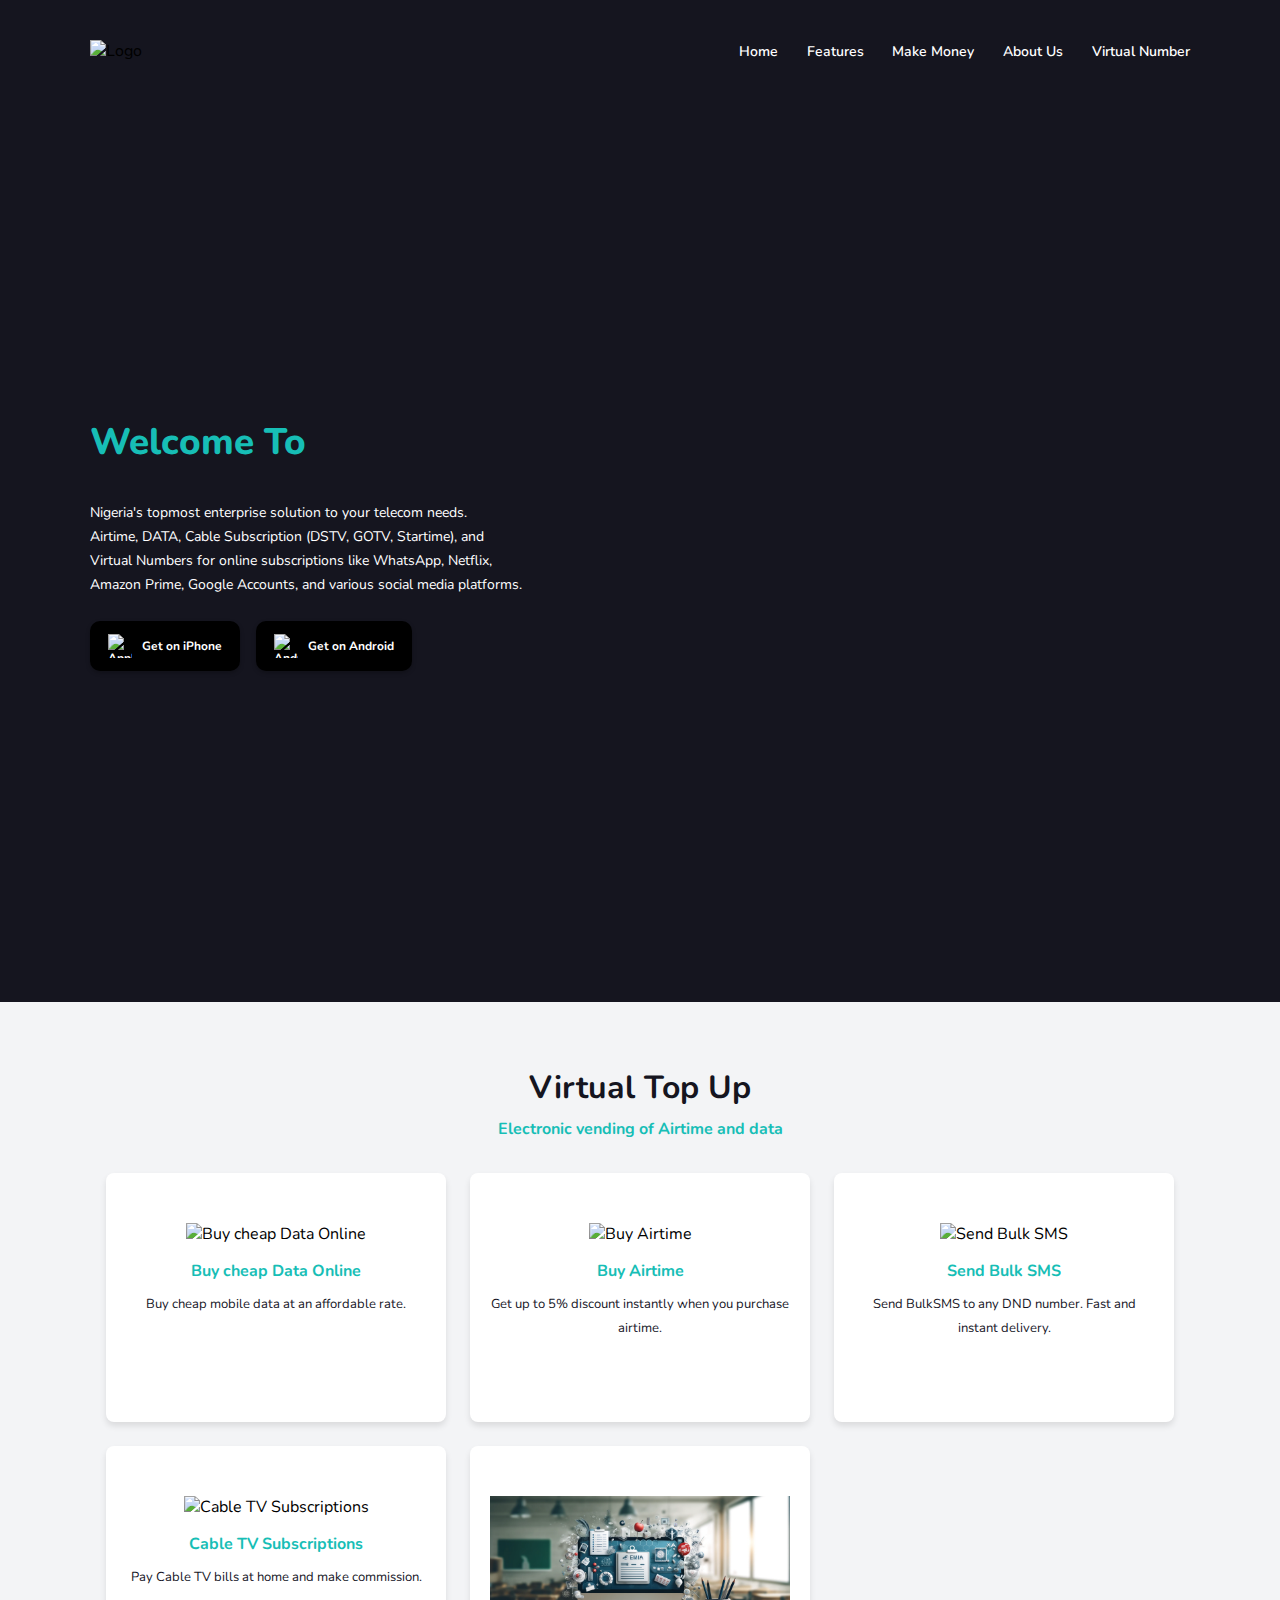
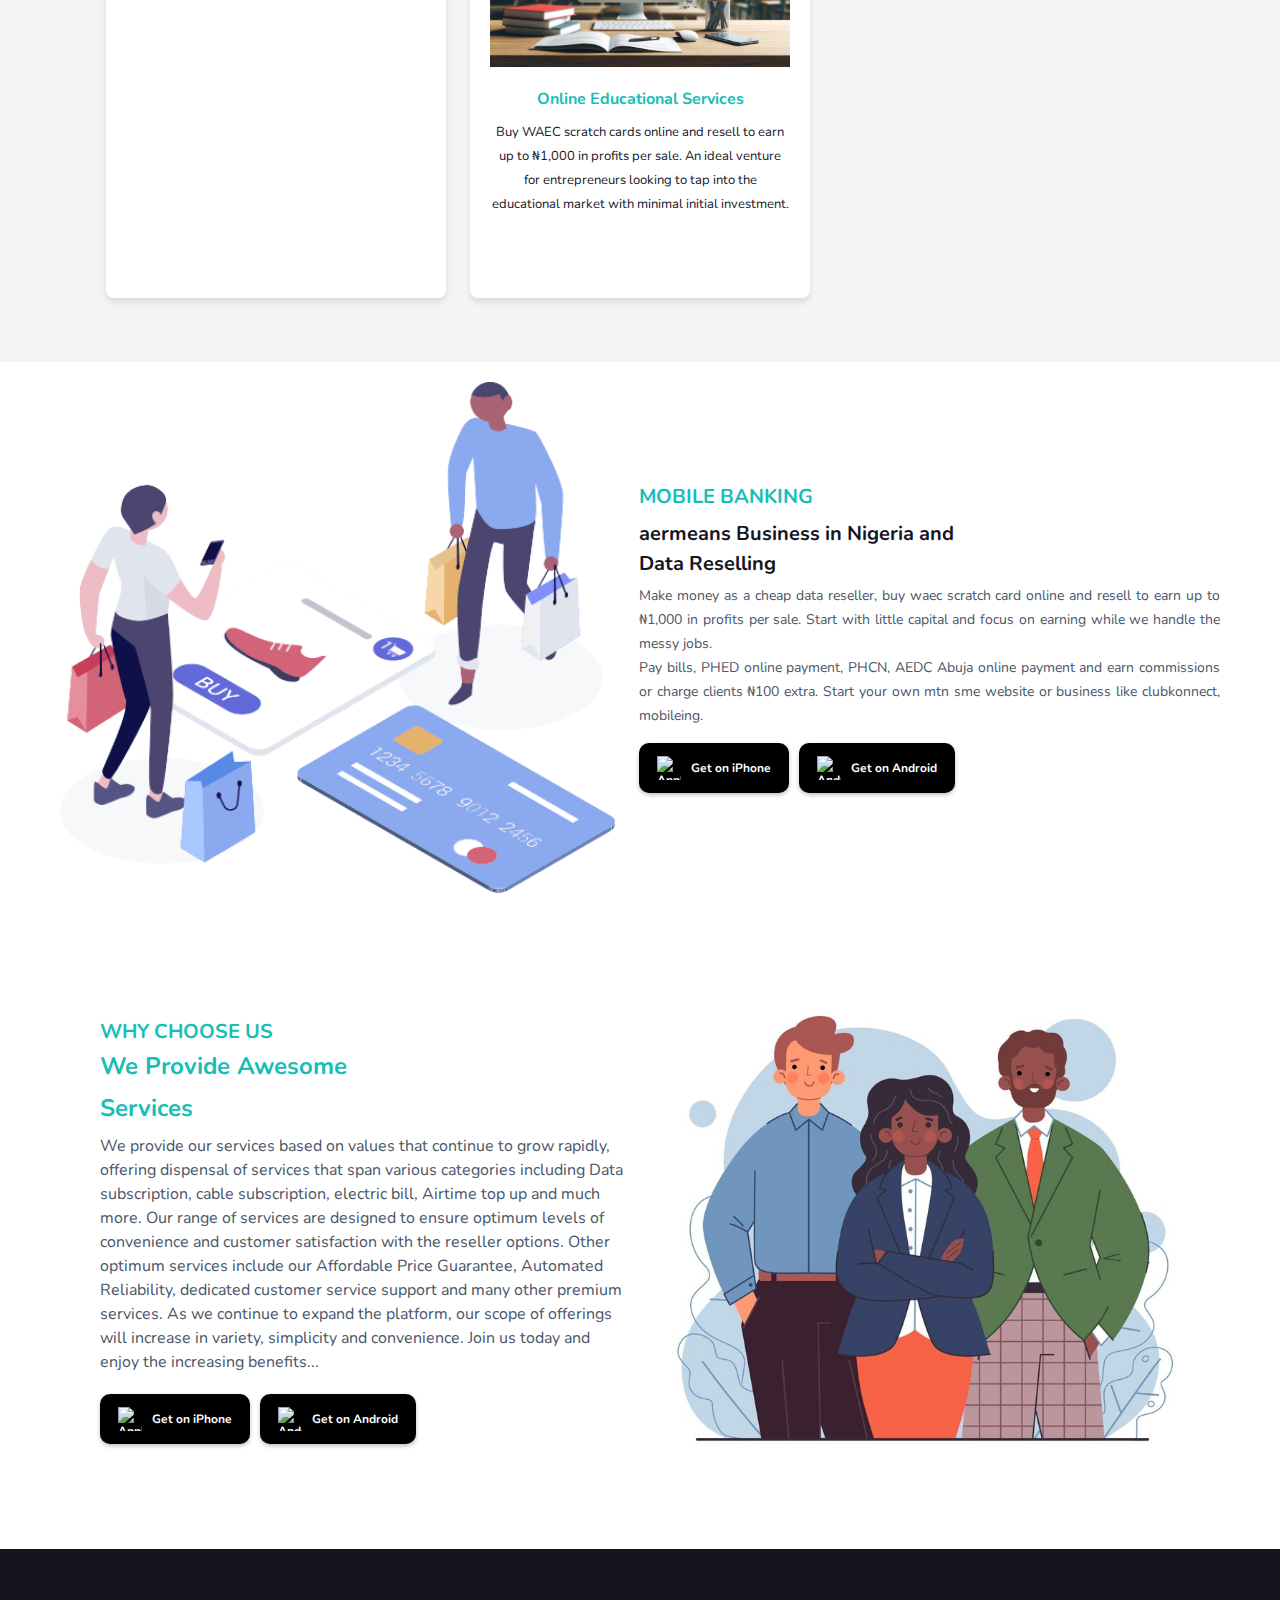
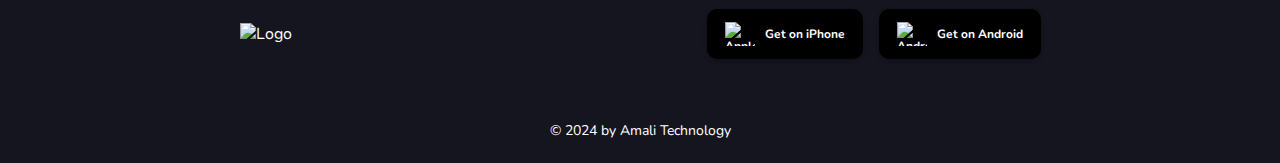
==== index.html @ 75d52795 "new update" ====
<!DOCTYPE html>
<html lang="en">

<head>
    <meta charset="UTF-8">
    <meta name="viewport" content="width=device-width, initial-scale=1.0">
    <link rel="shortcut icon" href="./image/download.png" type="image/x-icon">

    <!-- title -->
    <title>aermeans</title>
    <!-- title -->

    <!-- css link -->
    <link rel="stylesheet" href="./css/index.css">
    <!-- css link -->

    <!-- font link -->
    <link rel="preconnect" href="https://fonts.googleapis.com">
    <link rel="preconnect" href="https://fonts.gstatic.com" crossorigin>
    <link href="https://fonts.googleapis.com/css2?family=Nunito:ital,wght@0,200..1000;1,200..1000&display=swap"
        rel="stylesheet">
    <!-- font link -->

    <!-- icon link -->
    <link rel="stylesheet" href="https://cdnjs.cloudflare.com/ajax/libs/font-awesome/6.5.2/css/all.min.css"
        integrity="sha512-SnH5WK+bZxgPHs44uWIX+LLJAJ9/2PkPKZ5QiAj6Ta86w+fsb2TkcmfRyVX3pBnMFcV7oQPJkl9QevSCWr3W6A=="
        crossorigin="anonymous" referrerpolicy="no-referrer" />
    <!-- icon link -->

</head>

<body>

    <!-- header -->
    <header class="header">
        <div class="logo">
            <img src="./image/download (1).png" alt="Logo">
        </div>

        <button class="menu-toggle" onclick="toggleMenu()"><i class="fas fa-bars"></i></button>

        <ul class="nav-links">
            <li><a href="#home">Home</a></li>
            <li><a href="#features-container">Features</a></li>
            <li><a href="#makemoney">Make Money</a></li>
            <li><a href="#aboutus">About Us</a></li>
            <li><a href="#">Virtual Number</a></li>
        </ul>
    </header>
    <!-- header -->

    <!-- section one -->
    <section id="home">
        <div>
            <h1>Welcome To</h1>
            <img src="./image/download (1).png" alt="">

            <p>Nigeria's topmost enterprise solution to your telecom needs.<br>
                Airtime, DATA, Cable Subscription (DSTV, GOTV, Startime), and<br>
                Virtual Numbers for online subscriptions like WhatsApp, Netflix, <br>
                Amazon Prime, Google Accounts, and various social media platforms.<br><br> </p>


            <div class="app-buttons">
                <a href="https://www.apple.com/ios/app-store/" class="btn btn-iphone">
                    <img src="./image/download (3).png" alt="Apple Logo">
                    <span>Get on iPhone</span>
                </a>
                <a href="https://play.google.com/store" class="btn btn-android">
                    <img src="./image/google-play-2022-logo-freelogovectors.net_-640x480.png" alt="Android Logo">
                    <span>Get on Android</span>
                </a>
            </div>
        </div>
    </section>
    <!-- section one -->

    <!-- section two -->
    <div id="features-container">
        <h2>Virtual Top Up</h2>
        <p>Electronic vending of Airtime and data</p>
        <div class="features-grid">
            <div class="feature-card">
                <img src="./image/data.jpg" alt="Buy cheap Data Online">
                <h3>Buy cheap Data Online</h3>
                <p>Buy cheap mobile data at an affordable rate.</p>
            </div>
            <div class="feature-card">
                <img src="./image/airtime.jpg" alt="Buy Airtime">
                <h3>Buy Airtime</h3>
                <p>Get up to 5% discount instantly when you purchase airtime.</p>
            </div>
            <div class="feature-card">
                <img src="./image/bulksms.jpg" alt="Send Bulk SMS">
                <h3>Send Bulk SMS</h3>
                <p>Send BulkSMS to any DND number. Fast and instant delivery.</p>
            </div>
            <div class="feature-card">
                <img src="./image/paybills.jpg" alt="Cable TV Subscriptions">
                <h3>Cable TV Subscriptions</h3>
                <p>Pay Cable TV bills at home and make commission.</p>
            </div>
            <div class="feature-card">
                <img src="./image/DALL·E 2024-05-13 16.40.55 - A digital collage representing educational services related to online exams and testing. The image should depict elements like an online exam interfac.webp"
                    alt="Education Services">
                <h3>Online Educational Services</h3>
                <p>Buy WAEC scratch cards online and resell to earn up to ₦1,000 in profits per sale. An ideal venture
                    for entrepreneurs looking to tap into the educational market with minimal initial investment.</p>
            </div>

        </div>
    </div>
    <!-- section two -->

    <!-- section three -->
    <div id="makemoney" class="container">
        <div class="flex-container">
            <img src="./image/project-img.png" alt="Mobile Banking Illustration" class="image-full">
            <div class="content">
                <h2 class="title-small">
                    MOBILE BANKING
                </h2>
                <h2 class="title">
                    aermeans Business in Nigeria and
                </h2>
                <h2 class="title">
                    Data Reselling
                </h2>
                <p class="text">
                    Make money as a cheap data reseller, buy waec scratch card online and resell to earn up to ₦1,000 in
                    profits per sale. Start with little capital and focus on earning while we handle the messy jobs.<br>
                    Pay bills, PHED online payment, PHCN, AEDC Abuja online payment and earn commissions or charge
                    clients ₦100 extra.
                    Start your own mtn sme website or business like clubkonnect, mobileing.
                </p>
                <div class="make-buttons">
                    <a href="https://www.apple.com/ios/app-store/" class="btn btn-iphone">
                        <img src="./image/download (3).png" alt="Apple Logo">
                        <span>Get on iPhone</span>
                    </a>
                    <a href="https://play.google.com/store" class="btn btn-android">
                        <img src="./image/google-play-2022-logo-freelogovectors.net_-640x480.png" alt="Android Logo">
                        <span>Get on Android</span>
                    </a>
                </div>
            </div>
        </div>
    </div>
    <!-- section three -->

    <!-- section four -->
    <div id="aboutus" class="container">
        <div class="content-area">
            <div class="text-section">
                <h2 class="section-heading">WHY CHOOSE US</h2>
                <h3 class="section-subheading">We Provide Awesome</h3>
                <h3 class="section-subheading">Services</h3>
                <p class="description-text">
                    We provide our services based on values that continue to grow rapidly, offering
                    dispensal of services that span various categories including Data
                    subscription, cable subscription, electric bill, Airtime top up and much more. Our
                    range of services are designed to ensure optimum levels of convenience
                    and customer satisfaction with the reseller options. Other optimum
                    services include our Affordable Price Guarantee, Automated Reliability,
                    dedicated customer service support and many other premium services.
                    As we continue to expand the platform, our scope of offerings will
                    increase in variety, simplicity and convenience. Join us today and enjoy
                    the increasing benefits...
                </p>

                <div class="make-buttons">
                    <a href="https://www.apple.com/ios/app-store/" class="btn btn-iphone">
                        <img src="./image/download (3).png" alt="Apple Logo">
                        <span>Get on iPhone</span>
                    </a>
                    <a href="https://play.google.com/store" class="btn btn-android">
                        <img src="./image/google-play-2022-logo-freelogovectors.net_-640x480.png" alt="Android Logo">
                        <span>Get on Android</span>
                    </a>
                </div>
            </div>
            <div class="image-section">
                <img src="./image/about.jpg" alt="Services" class="full-width">
            </div>
        </div>
    </div>
    <!-- section four -->

    <!-- footer -->
    <footer class="footer">
        <div class="footer-content">
            <div class="logo">
                <img src="./image/download (1).png" alt="Logo">
            </div>
            <div class="app-footer">
                <a href="https://www.apple.com/ios/app-store/" class="btn btn-iphone">
                    <img src="./image/download (3).png" alt="Apple Logo">
                    <span>Get on iPhone</span>
                </a>
                <a href="https://play.google.com/store" class="btn btn-android">
                    <img src="./image/google-play-2022-logo-freelogovectors.net_-640x480.png" alt="Android Logo">
                    <span>Get on Android</span>
                </a>
            </div>
        </div>
        <div class="footer-bottom">
            <p>© 2024 by Amali Technology</p>
        </div>
    </footer>
    <!-- footer -->

</body>
<script>
    function smoothScroll(targetElement, duration) {
        let targetPosition = targetElement.getBoundingClientRect().top;
        let startPosition = window.pageYOffset;
        let startTime = null;

        function animation(currentTime) {
            if (startTime === null) startTime = currentTime;
            let timeElapsed = currentTime - startTime;
            let run = ease(timeElapsed, startPosition, targetPosition, duration);
            window.scrollTo(0, run);
            if (timeElapsed < duration) requestAnimationFrame(animation);
        }

        function ease(t, b, c, d) {
            t /= d / 2;
            if (t < 1) return c / 2 * t * t + b;
            t--;
            return -c / 2 * (t * (t - 2) - 1) + b;
        }

        requestAnimationFrame(animation);
    }

    document.querySelectorAll('a[href^="#"]').forEach(anchor => {
        anchor.addEventListener('click', function (e) {
            e.preventDefault();
            const targetId = this.getAttribute('href');
            const targetElement = document.querySelector(targetId);
            if (targetElement) {
                smoothScroll(targetElement, 1000);
            }
        });
    });

    function toggleMenu() {
        let menu = document.querySelector('.nav-links');
        if (getComputedStyle(menu).display === 'none') {
            menu.style.display = 'flex';
            menu.style.opacity = '1';
            menu.style.transform = 'translateY(0%)';
        } else {
            menu.style.display = 'none';
            menu.style.opacity = '0';
            menu.style.transform = 'translateY(100%)';
        }
    }

    window.addEventListener('resize', function () {
        let menu = document.querySelector('.nav-links');
        if (window.innerWidth > 1000) {
            menu.style.display = 'flex';
            menu.style.opacity = '1';
            menu.style.transform = 'translateY(0%)';
        } else if (menu.style.display === 'flex' && window.innerWidth <= 1000) {
            menu.style.display = 'none';
            menu.style.opacity = '0';
            menu.style.transform = 'translateY(100%)';
        }
    });
</script>



</html>
---- css/index.css ----
* {
    padding: 0%;
    margin: 0%;
    box-sizing: border-box;
    font-family: Nunito, sans-serif;
}

header {
    background-color: #15151F;
    padding: 40px 90px;
    display: flex;
    align-items: center;
    justify-content: space-between;
    border: none !important;
}

.header .logo img {
    width: 100% !important;
    height: 1rem !important;
}

.nav-links {
    list-style: none;
    display: flex;
    gap: 1.8rem;
    margin: 0;
    padding: 0;
}

.nav-links li a {
    color: white;
    text-decoration: none;
    font-size: 14px;
    font-weight: 600;
    line-height: 20px;
    font-style: normal;
    transition: color 0.3s;
    font-family: Nunito, sans-serif;
}

.nav-links li a:hover {
    color: #FFD700;
}

.menu-toggle {
    display: none;
    background: none;
    border: none;
    color: white;
    font-size: 24px;
}

section {
    background-color: #15151F;
    padding: 0px 90px 0 90px;
    height: 100dvh;
    text-align: justify;
    display: flex;
    align-items: center;
    justify-content: space-between;
    background-image: url("../image/img-wave.png");
    background-size: 100%;
    background-position: right bottom;
    background-repeat: no-repeat;
}

section div img {
    width: 10rem;
    margin-bottom: 1.5rem;
}

h1 {
    color: #17BEB6;
    font-size: 2.3rem;
    margin: 0 0 20px;
    line-height: 0.5;
    font-weight: 800;
    font-family: Nunito, sans-serif;
}

p {
    color: #ffffff;
    font-size: 14px;
    line-height: 24px;
    font-weight: 400;
    font-family: Nunito, sans-serif;
}

.app-buttons {
    display: flex;
    gap: 1rem;
}

.btn {
    display: flex;
    align-items: center;
    justify-content: center;
    background-color: #000;
    color: #fff;
    text-decoration: none;
    padding: 13px 18px;
    border-radius: 10px;
    font-size: 12px;
    font-weight: 700;
    font-family: Nunito, sans-serif;
    box-shadow: 0 2px 4px rgba(0, 0, 0, 0.25);
    transition: background-color 0.3s;
}

.btn img {
    width: 24px;
    height: 24px;
    margin-right: 10px;
    margin-top: 0;
    margin-bottom: 0;
}

.btn:hover {
    background-color: #000;
}

#features-container {
    background-color: #f3f4f6;
    padding: 64px 90px;
    text-align: center;
}

#features-container h2 {
    font-size: 32px;
    margin-bottom: 8px;
    color: #15151F;
    font-weight: 700;
    font-family: Nunito, sans-serif;
}

#features-container p {
    font-size: 16px;
    margin-bottom: 32px;
    font-weight: 700;
    font-family: Nunito, sans-serif;
    color: #17BEB6;
}

.features-grid {
    display: grid;
    grid-template-columns: repeat(auto-fit, minmax(256px, 1fr));
    gap: 24px;
    padding: 0 16px;
}

.feature-card {
    background-color: #ffffff;
    box-shadow: 0 4px 6px rgba(0, 0, 0, 0.1);
    border-radius: 8px;
    padding: 50px 20px;
    transition: transform 0.3s;
}

.feature-card:hover {
    transform: translateY(-8px);
    cursor: pointer;
}

.feature-card img {
    width: 100%;
    padding-bottom: 15px;
}

.feature-card h3 {
    color: #17BEB6;
    font-size: 16px;
    padding-bottom: 10px;
    font-weight: 700;
}

.feature-card p {
    color: #15151F !important;
    font-size: 13px !important;
    font-weight: 400 !important;
}

#makemoney.container {
    max-width: 1200px;
    padding: 20px;
    margin: auto;
    background-color: white;
}

.flex-container {
    display: flex;
    flex-direction: column;
    align-items: center;
    gap: 1.5rem;
}

.make-buttons {
    display: flex;
    gap: 1rem;
    justify-content: start;
}

.image-full {
    width: 100%;
    max-width: 600px;
}

.content {
    text-align: justify;
}

.title-small {
    font-size: 20px;
    color: #17BEB6;
    font-weight: bold;
    margin-bottom: 14px;
}

.title {
    font-size: 20px;
    margin-bottom: 10px;
    color: #15151F;
    line-height: 1;
}

.text {
    color: #4A5568;
    font-size: 14px;
    margin-top: 10px;
    margin-bottom: 15px;
}

#aboutus.container {
    display: flex;
    flex-direction: column;
    align-items: center;
    justify-content: space-between;
    background-color: white;
    padding: 20px;
    max-width: 1200px;
    margin: auto;
}

.content-area {
    width: 100%;
    padding: 20px;
    display: flex;
    flex-direction: column;
}

.text-section {
    flex: 1;
    padding: 10px;
    text-align: center;
}

.section-heading,
.section-subheading {
    color: #17BEB6;
    font-weight: bold;
}

.section-heading {
    font-size: 20px;
    margin-bottom: 5px;
}

.section-subheading {
    font-size: 24px;
    margin-bottom: 10px;
}

.description-text {
    color: #4A5568;
    font-size: 16px;
    margin-bottom: 20px;
}

.make-buttons {
    display: flex;
    gap: 10px;
    justify-content: center;
}

.image-section {
    flex: 1;
    padding: 10px;
}

.full-width {
    width: 100%;
    height: auto;
}

.footer {
    background-color: #15151F; 
    color: white;
    text-align: center;
    padding: 20px 0;
}

.footer-content {
    display: flex;
    justify-content: space-around;
    align-items: center;
    margin-bottom: 20px; 
    padding: 40px;
    gap: 1rem;
}

.logo img {
    width: 120px; 
}

.app-footer {
    display: flex;
    align-items: center;
    gap: 1rem;
}

.app-footer img {
    width: 30px; 
    margin-right: 10px;
}

.app-footer span {
    font-weight: bold;
}

.footer-bottom p {
    font-size: 14px;
    margin: 0;
}

@media (max-width: 768px) {
    .footer-content {
        flex-direction: column;
    }

    .app-footer {
        display: flex;
        align-items: center;
        flex-direction: column;
        gap: 1rem;
    }
}

@media (min-width: 768px) {
    .flex-container {
        flex-direction: row;
    }

    #aboutus.container {
        flex-direction: row;
    }

    .content-area {
        flex-direction: row;
        align-items: center;
        justify-content: space-between;
    }

    .text-section {
        text-align: left;
        padding: 20px;
    }

    .make-buttons {
        justify-content: start;
    }
}

@media (max-width: 1000px) {

    .content {
        text-align: center;
    }

    header {
        padding: 30px 40px;
        border: none !important;
    }

    .nav-links {
        flex-direction: column;
        width: 100%;
        position: fixed;
        height: 84%;
        bottom: 0;
        left: 0;
        text-align: center;
        padding-top: 50px;
        background-color: #15151F;
        display: none;
        opacity: 0;
        transform: translateY(100%);
        transition: transform 1s, opacity 1s;
    }

    .nav-links li a {
        text-align: center;
        padding: 10px;
    }

    .menu-toggle {
        display: block !important;
    }

    section {
        padding: 0px 40px 0 40px;
        height: 110dvh;
    }

    #features-container {
        background-color: #f3f4f6;
        padding: 64px 10px;
        text-align: center;
    }

}

@media (max-width: 500px) {
    header {
        padding: 30px 20px;
    }

    section {
        padding: 0px 20px 0 20px;
        height: 80dvh;
        background-image: none !important;
    }

    section div img {
        width: 7rem;
    }

    h1 {
        font-size: 1.8rem;
    }

    p {
        font-size: 10px;
        line-height: 20px;
    }

    .btn {
        padding: 10px 15px;
        font-size: 10px;
    }

    .btn img {
        width: 20px;
        height: 20px;
        margin-right: 5px;
    }
}
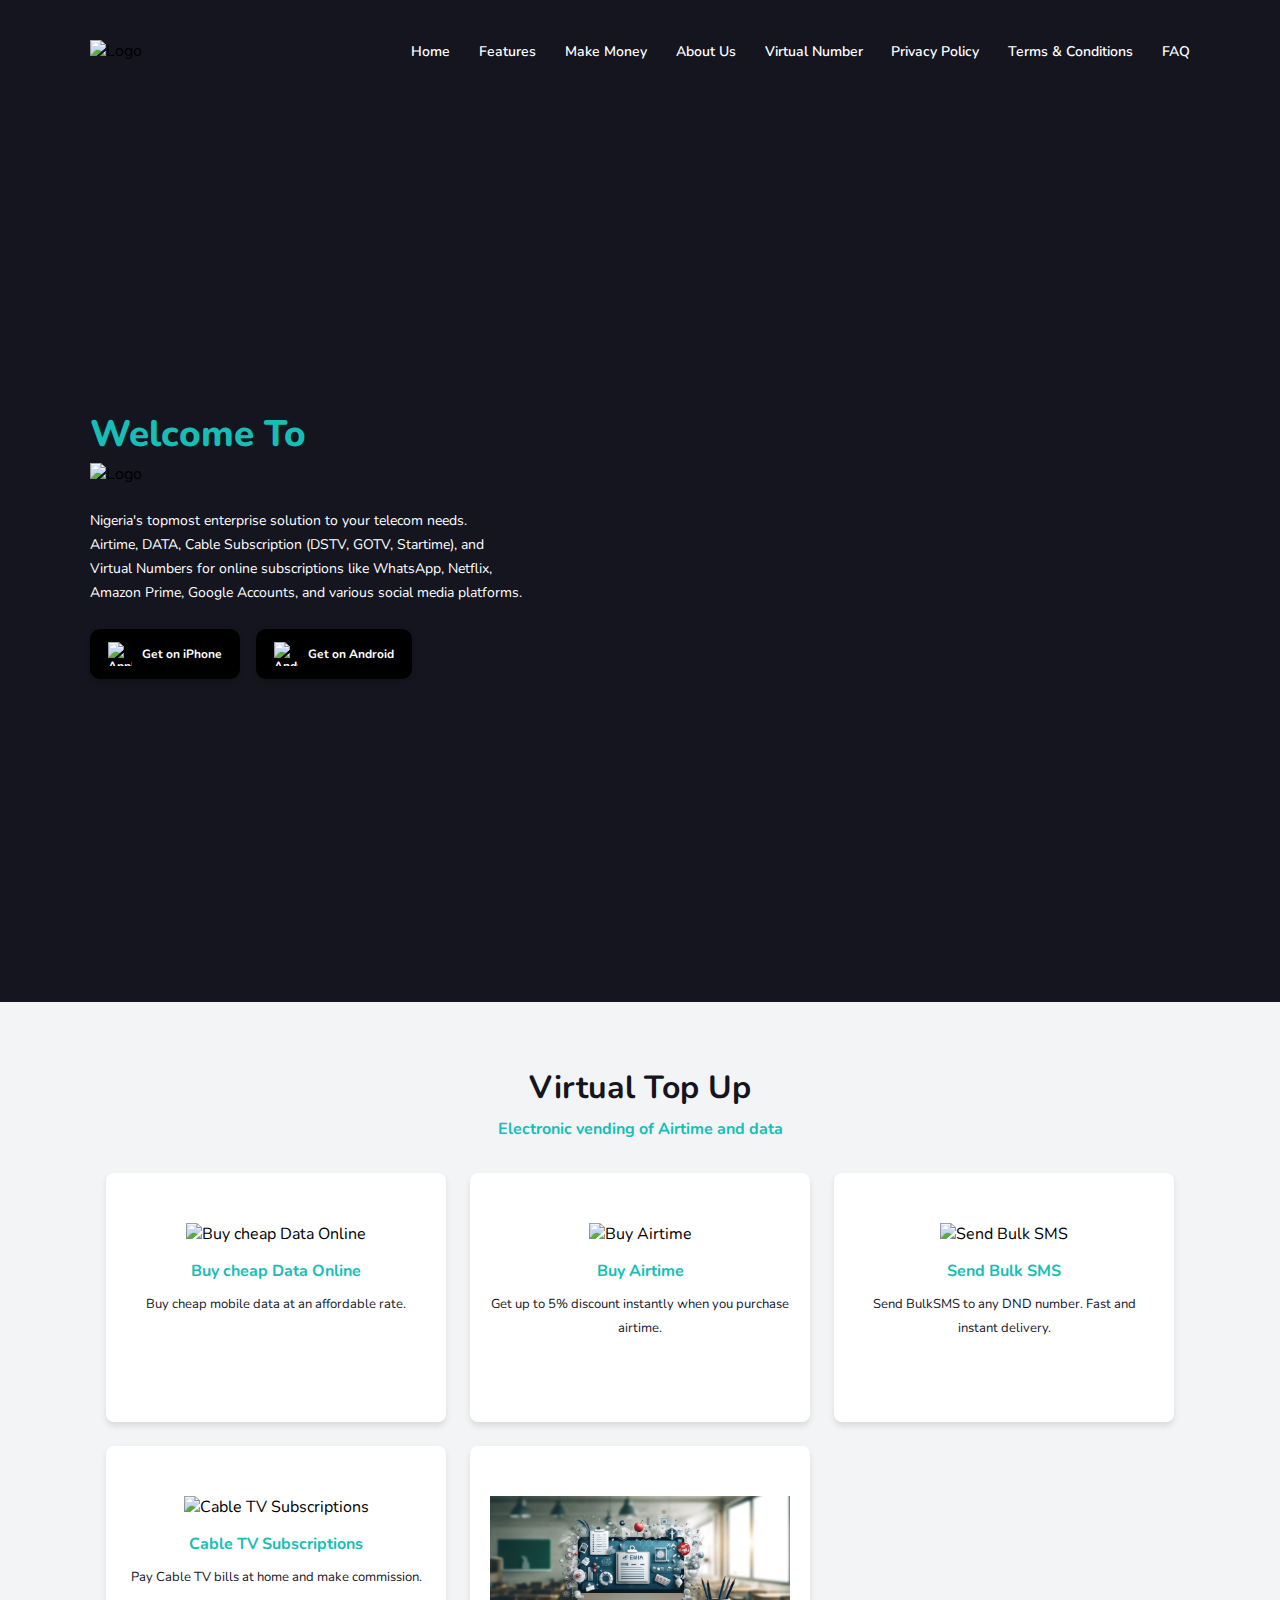
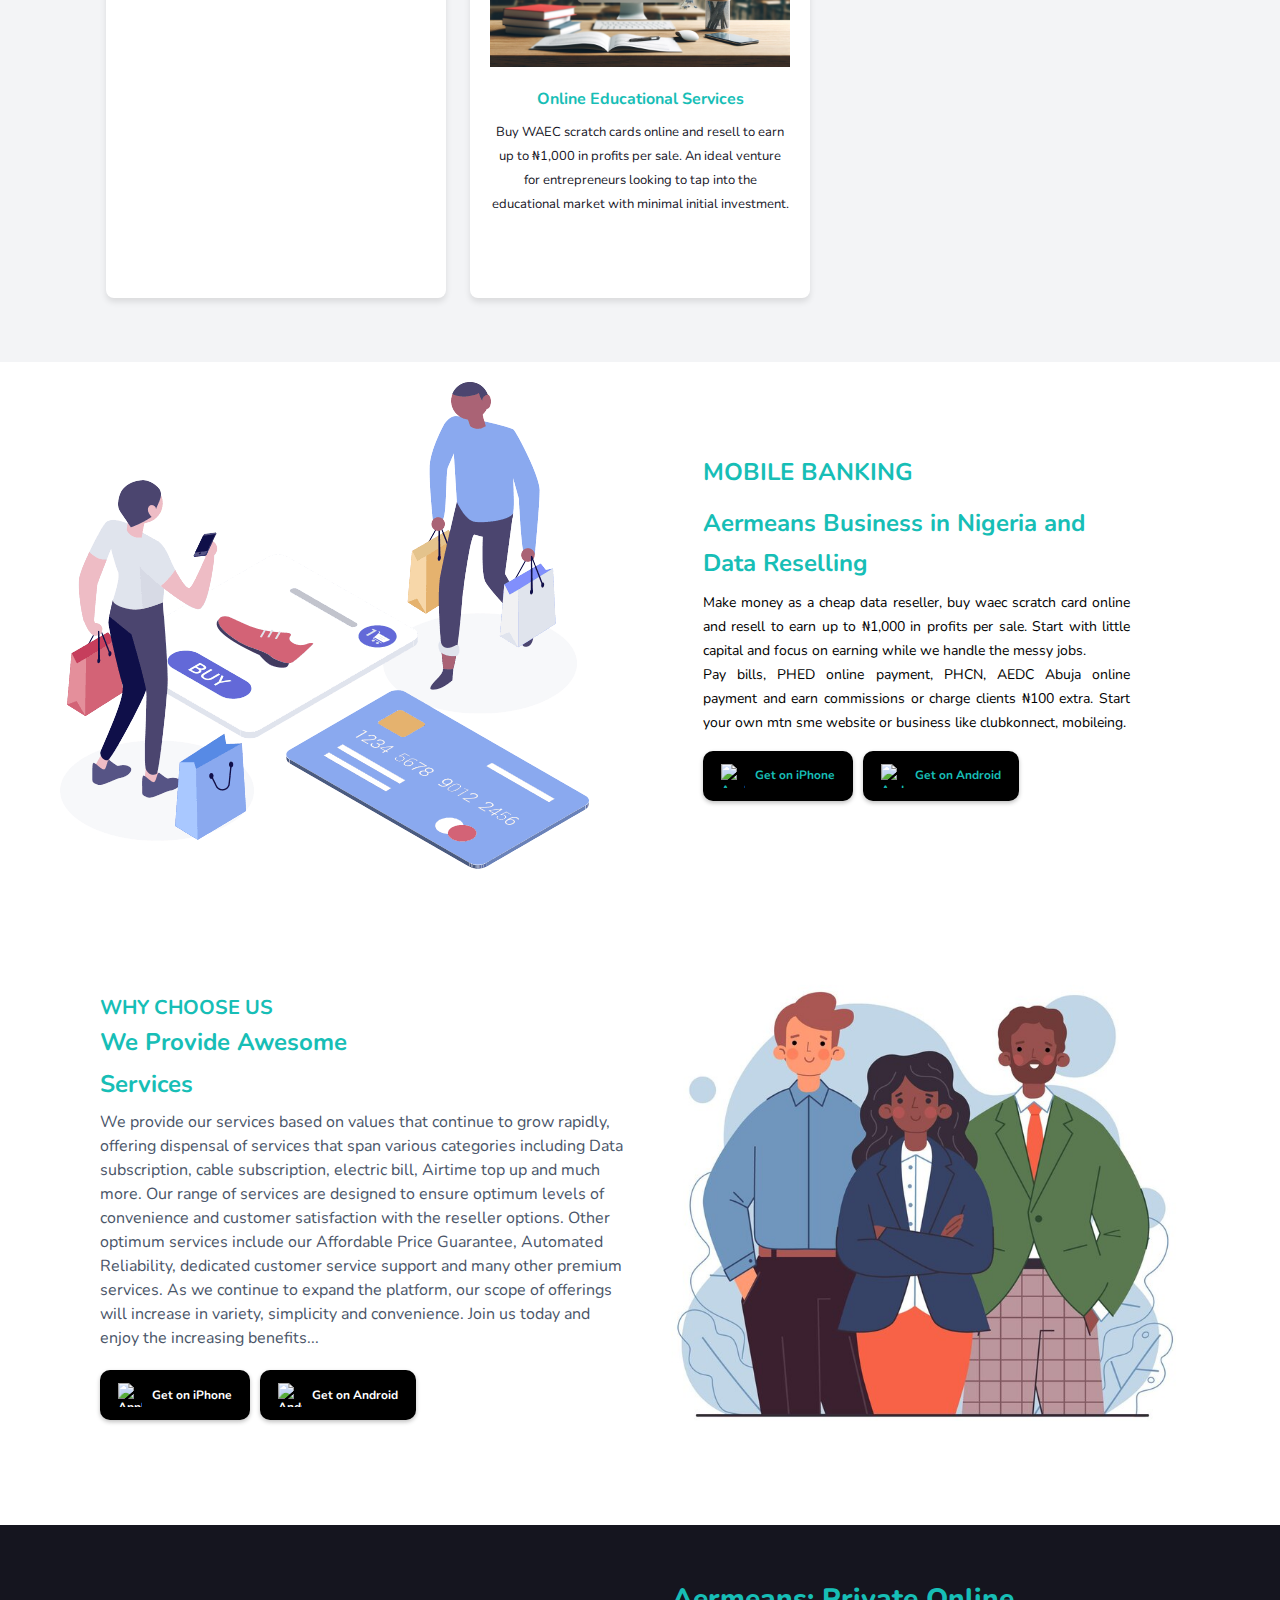
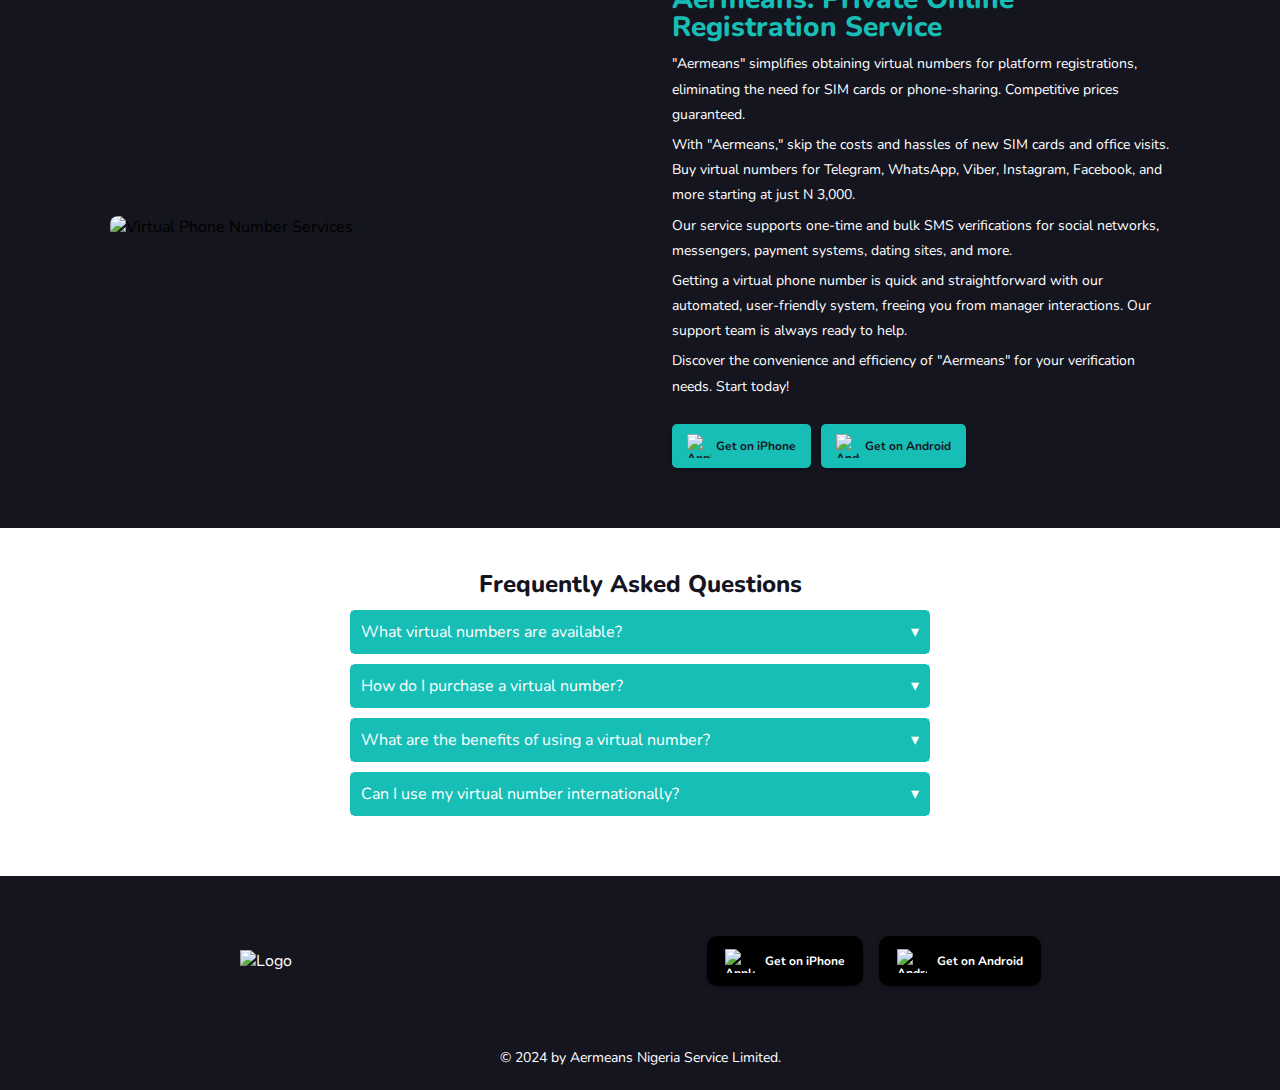
==== commit 2226e5d4: "new update" ====
--- a/index.html
+++ b/index.html
@@ -4,10 +4,10 @@
 <head>
     <meta charset="UTF-8">
     <meta name="viewport" content="width=device-width, initial-scale=1.0">
-    <link rel="shortcut icon" href="./image/download.png" type="image/x-icon">
+    <link rel="shortcut icon" href="./image/favi4.jpg" type="image/x-icon">
 
     <!-- title -->
-    <title>aermeans</title>
+    <title>Aermeans</title>
     <!-- title -->
 
     <!-- css link -->
@@ -34,7 +34,7 @@
     <!-- header -->
     <header class="header">
         <div class="logo">
-            <img src="./image/download (1).png" alt="Logo">
+            <img src="./image/download(1).png" alt="Logo">
         </div>
 
         <button class="menu-toggle" onclick="toggleMenu()"><i class="fas fa-bars"></i></button>
@@ -44,7 +44,10 @@
             <li><a href="#features-container">Features</a></li>
             <li><a href="#makemoney">Make Money</a></li>
             <li><a href="#aboutus">About Us</a></li>
-            <li><a href="#">Virtual Number</a></li>
+            <li><a href="#virtualnumber">Virtual Number</a></li>
+            <li><a href="./html/privacy.html">Privacy Policy</a></li>
+            <li><a href="./html/term.html">Terms & Conditions</a></li>
+            <li><a href="#accordion">FAQ</a></li>
         </ul>
     </header>
     <!-- header -->
@@ -53,7 +56,7 @@
     <section id="home">
         <div>
             <h1>Welcome To</h1>
-            <img src="./image/download (1).png" alt="">
+            <img src="./image/download(1).png" alt="Logo">
 
             <p>Nigeria's topmost enterprise solution to your telecom needs.<br>
                 Airtime, DATA, Cable Subscription (DSTV, GOTV, Startime), and<br>
@@ -121,7 +124,7 @@
                     MOBILE BANKING
                 </h2>
                 <h2 class="title">
-                    aermeans Business in Nigeria and
+                    Aermeans Business in Nigeria and
                 </h2>
                 <h2 class="title">
                     Data Reselling
@@ -186,11 +189,88 @@
     </div>
     <!-- section four -->
 
+    <!-- section five -->
+    <div id="virtualnumber" class="service-section">
+        <div class="container">
+            <div class="flex-container">
+                <div class="image-container">
+                    <img src="./image/virtualnumber.png" alt="Virtual Phone Number Services">
+                </div>
+                <div class="text-container">
+                    <h1>Aermeans: Private Online Registration Service</h1>
+                    <p>"Aermeans" simplifies obtaining virtual numbers for platform registrations, eliminating the need
+                        for SIM cards or phone-sharing. Competitive prices guaranteed.</p>
+                    <p>With "Aermeans," skip the costs and hassles of new SIM cards and office visits. Buy virtual
+                        numbers for Telegram, WhatsApp, Viber, Instagram, Facebook, and more starting at just N 3,000.
+                    </p>
+                    <p>Our service supports one-time and bulk SMS verifications for social networks, messengers, payment
+                        systems, dating sites, and more.</p>
+                    <p>Getting a virtual phone number is quick and straightforward with our automated, user-friendly
+                        system, freeing you from manager interactions. Our support team is always ready to help.</p>
+                    <p>Discover the convenience and efficiency of "Aermeans" for your verification needs. Start today!
+                    </p>
+
+                    <div class="make-buttons">
+                        <a href="https://www.apple.com/ios/app-store/" class="btn btn-iphone">
+                            <img src="./image/download (3).png" alt="Apple Logo">
+                            <span>Get on iPhone</span>
+                        </a>
+                        <a href="https://play.google.com/store" class="btn btn-android">
+                            <img src="./image/google-play-2022-logo-freelogovectors.net_-640x480.png"
+                                alt="Android Logo">
+                            <span>Get on Android</span>
+                        </a>
+                    </div>
+                </div>
+            </div>
+        </div>
+    </div>
+    <!-- section five -->
+
+    <!-- section six -->
+    <div class="accordion" id="accordion">
+        <h1 class="accordion-title">Frequently Asked Questions</h1>
+        <div class="accordion-item">
+            <button class="accordion-toggle">What virtual numbers are available?<span
+                    class="icon">&#9662;</span></button>
+            <div class="accordion-content">
+                <p>We offer virtual numbers for a variety of platforms including WhatsApp, Telegram, Viber, Instagram,
+                    and Facebook. Prices start at N 3,000.</p>
+            </div>
+        </div>
+        <div class="accordion-item">
+            <button class="accordion-toggle">How do I purchase a virtual number?<span
+                    class="icon">&#9662;</span></button>
+            <div class="accordion-content">
+                <p>You can purchase a virtual number through our automated platform. The process is quick, requiring
+                    only a few minutes to select your preferred number and complete the payment.</p>
+            </div>
+        </div>
+        <div class="accordion-item">
+            <button class="accordion-toggle">What are the benefits of using a virtual number?<span
+                    class="icon">&#9662;</span></button>
+            <div class="accordion-content">
+                <p>Virtual numbers offer privacy, reduce costs associated with purchasing multiple SIM cards, and
+                    provide a hassle-free way to manage multiple online accounts securely.</p>
+            </div>
+        </div>
+        <div class="accordion-item">
+            <button class="accordion-toggle">Can I use my virtual number internationally?<span
+                    class="icon">&#9662;</span></button>
+            <div class="accordion-content">
+                <p>Yes, our virtual numbers can be used internationally without any extra charges, making them perfect
+                    for global businesses and travelers.</p>
+            </div>
+        </div>
+    </div>
+
+    <!-- section six -->
+
     <!-- footer -->
     <footer class="footer">
         <div class="footer-content">
             <div class="logo">
-                <img src="./image/download (1).png" alt="Logo">
+                <img src="./image/download(1).png" alt="Logo">
             </div>
             <div class="app-footer">
                 <a href="https://www.apple.com/ios/app-store/" class="btn btn-iphone">
@@ -204,7 +284,7 @@
             </div>
         </div>
         <div class="footer-bottom">
-            <p>© 2024 by Amali Technology</p>
+            <p>© 2024 by Aermeans Nigeria Service Limited.</p>
         </div>
     </footer>
     <!-- footer -->
@@ -212,7 +292,7 @@
 </body>
 <script>
     function smoothScroll(targetElement, duration) {
-        let targetPosition = targetElement.getBoundingClientRect().top;
+        let targetPosition = targetElement.getBoundingClientRect().top - document.querySelector('header').offsetHeight;
         let startPosition = window.pageYOffset;
         let startTime = null;
 
@@ -241,6 +321,10 @@
             const targetElement = document.querySelector(targetId);
             if (targetElement) {
                 smoothScroll(targetElement, 1000);
+            }
+            if (window.innerWidth <= 1000) {
+                const navMenu = document.querySelector('.nav-links');
+                navMenu.style.display = 'none';
             }
         });
     });
@@ -262,16 +346,18 @@
         let menu = document.querySelector('.nav-links');
         if (window.innerWidth > 1000) {
             menu.style.display = 'flex';
-            menu.style.opacity = '1';
-            menu.style.transform = 'translateY(0%)';
-        } else if (menu.style.display === 'flex' && window.innerWidth <= 1000) {
+        } else if (window.innerWidth <= 1000) {
             menu.style.display = 'none';
-            menu.style.opacity = '0';
-            menu.style.transform = 'translateY(100%)';
         }
     });
+
+    document.querySelectorAll('.accordion-toggle').forEach(button => {
+        button.addEventListener('click', () => {
+            const accordionContent = button.nextElementSibling;
+            button.classList.toggle('active');
+            accordionContent.style.display = button.classList.contains('active') ? 'block' : 'none';
+        });
+    });
+
 </script>
-
-
-
 </html>--- a/css/index.css
+++ b/css/index.css
@@ -292,7 +292,7 @@
 }
 
 .footer {
-    background-color: #15151F; 
+    background-color: #15151F;
     color: white;
     text-align: center;
     padding: 20px 0;
@@ -302,13 +302,13 @@
     display: flex;
     justify-content: space-around;
     align-items: center;
-    margin-bottom: 20px; 
+    margin-bottom: 20px;
     padding: 40px;
     gap: 1rem;
 }
 
 .logo img {
-    width: 120px; 
+    width: 120px;
 }
 
 .app-footer {
@@ -318,7 +318,7 @@
 }
 
 .app-footer img {
-    width: 30px; 
+    width: 30px;
     margin-right: 10px;
 }
 
@@ -330,6 +330,200 @@
     font-size: 14px;
     margin: 0;
 }
+
+#virtualnumber .container {
+    display: flex;
+    flex-direction: column;
+    align-items: center;
+    justify-content: space-around;
+    padding: 40px 90px;
+    background-color: #15151F;
+    margin: auto;
+}
+
+@media (min-width: 768px) {
+    #virtualnumber .container {
+        flex-direction: row;
+    }
+}
+
+#virtualnumber .image-container,
+#virtualnumber .text-container {
+    flex: 1;
+    padding: 20px;
+}
+
+#virtualnumber .image-container img {
+    width: 100%;
+    height: auto;
+    border-radius: 8px;
+}
+
+#virtualnumber .text-container {
+    text-align: left;
+    display: flex;
+    flex-direction: column;
+    justify-content: center;
+}
+
+#virtualnumber h1 {
+    font-size: 28px;
+    color: #17BEB6;
+    line-height: 1;
+    margin-bottom: 10px;
+}
+
+#virtualnumber p {
+    font-size: 14px;
+    color: #ffffff;
+    line-height: 1.8;
+    margin-bottom: 5px;
+}
+
+#virtualnumber .make-buttons {
+    margin-top: 20px;
+    display: flex;
+    gap: 10px;
+}
+
+#virtualnumber .btn {
+    background-color: #17BEB6;
+    color: #15151F;
+    text-decoration: none;
+    padding: 10px 15px;
+    border-radius: 5px;
+    display: inline-flex;
+    align-items: center;
+    justify-content: center;
+    transition: background-color 300ms ease-in-out;
+}
+
+#virtualnumber .btn img {
+    margin-right: 5px;
+}
+
+#virtualnumber .btn span {
+    display: block;
+}
+
+.accordion {
+    width: 100%;
+    max-width: 600px;
+    margin: 20px auto;
+    font-family: Arial, sans-serif;
+    padding: 30px 10px;
+}
+
+.accordion-title {
+    text-align: center;
+    color: #15151F;
+    margin-bottom: 20px;
+    font-size: 24px;
+}
+
+.accordion-item {
+    background-color: #e8f0fe;
+    border: 1px solid #17BEB6;
+    border-radius: 5px;
+    margin-bottom: 10px;
+}
+
+.accordion-toggle {
+    width: 100%;
+    padding: 10px;
+    text-align: left;
+    border: none;
+    background-color: #17BEB6;
+    color: white;
+    cursor: pointer;
+    outline: none;
+    position: relative;
+    font-size: 16px;
+}
+
+.accordion-toggle .icon {
+    float: right;
+    transition: transform 0.3s ease;
+}
+
+.accordion-toggle.active .icon {
+    transform: rotate(-180deg);
+}
+
+.accordion-toggle:hover {
+    background-color: #17beb6c1;
+}
+
+.accordion-content {
+    background-color: white;
+    display: none;
+    padding: 20px;
+    border-top: 1px solid #ccc;
+}
+
+.accordion-content p {
+    margin: 0;
+    color: #15151F;
+}
+
+/* Privacy Policy */
+.content {
+    background-color: #ffffff;
+    color: #15151F;
+    padding: 40px 90px;
+    font-size: 16px;
+    line-height: 1.8;
+    font-family: Nunito, sans-serif;
+}
+
+.content h1,
+.content h2 {
+    color: #17BEB6;
+    font-weight: bold;
+}
+
+.content h1 {
+    font-size: 28px;
+    margin-bottom: 16px;
+}
+
+.content h2 {
+    font-size: 24px;
+    margin-bottom: 16px;
+}
+
+.content p {
+    margin-bottom: 16px;
+    color: #000;
+}
+
+.content a {
+    color: #17BEB6;
+    text-decoration: none;
+}
+
+.content a:hover {
+    text-decoration: underline;
+}
+
+.content ul {
+    list-style: none;
+    padding: 0;
+}
+
+.content ul li {
+    margin-bottom: 8px;
+}
+
+/* Responsive Design for Privacy Policy */
+@media (max-width: 768px) {
+    .content {
+        padding: 20px;
+    }
+}
+
+
+
 
 @media (max-width: 768px) {
     .footer-content {
@@ -384,7 +578,7 @@
         flex-direction: column;
         width: 100%;
         position: fixed;
-        height: 84%;
+        height: 90%;
         bottom: 0;
         left: 0;
         text-align: center;
@@ -416,6 +610,29 @@
         text-align: center;
     }
 
+
+    #virtualnumber .container {
+        padding: 40px 40px;
+    }
+
+    #aboutus.container {
+        display: flex;
+        flex-direction: column;
+        align-items: center;
+        justify-content: space-between;
+        background-color: white;
+        padding: 10px;
+        max-width: 1200px;
+        margin: auto;
+    }
+
+    .content-area {
+        width: 100%;
+        padding: 10px;
+        display: flex;
+        flex-direction: column;
+    }
+
 }
 
 @media (max-width: 500px) {
@@ -452,4 +669,19 @@
         height: 20px;
         margin-right: 5px;
     }
+
+    #virtualnumber .text-container {
+        text-align: center;
+        display: flex;
+        flex-direction: column;
+        justify-content: center;
+    }
+
+    #virtualnumber .container {
+        padding: 40px 5px;
+    }
+
+    .accordion-toggle {
+        font-size: 14px;
+    }
 }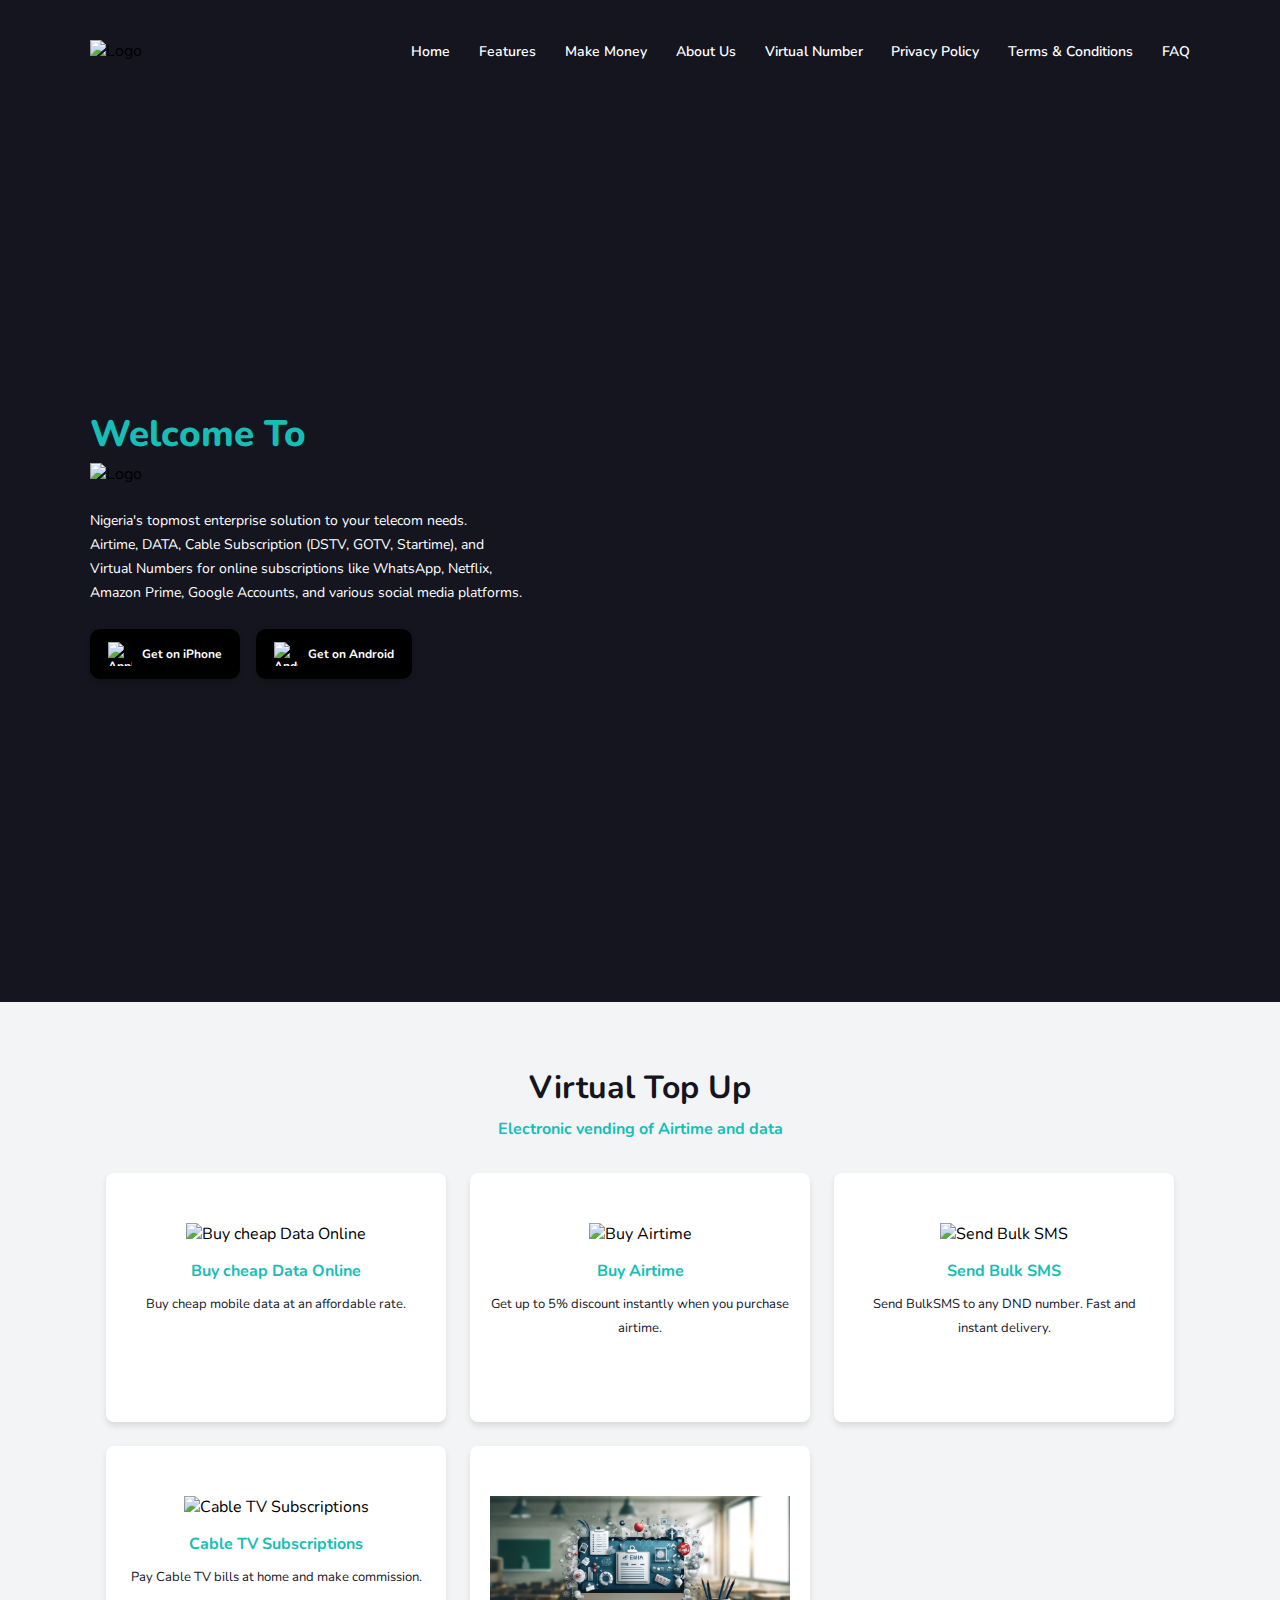
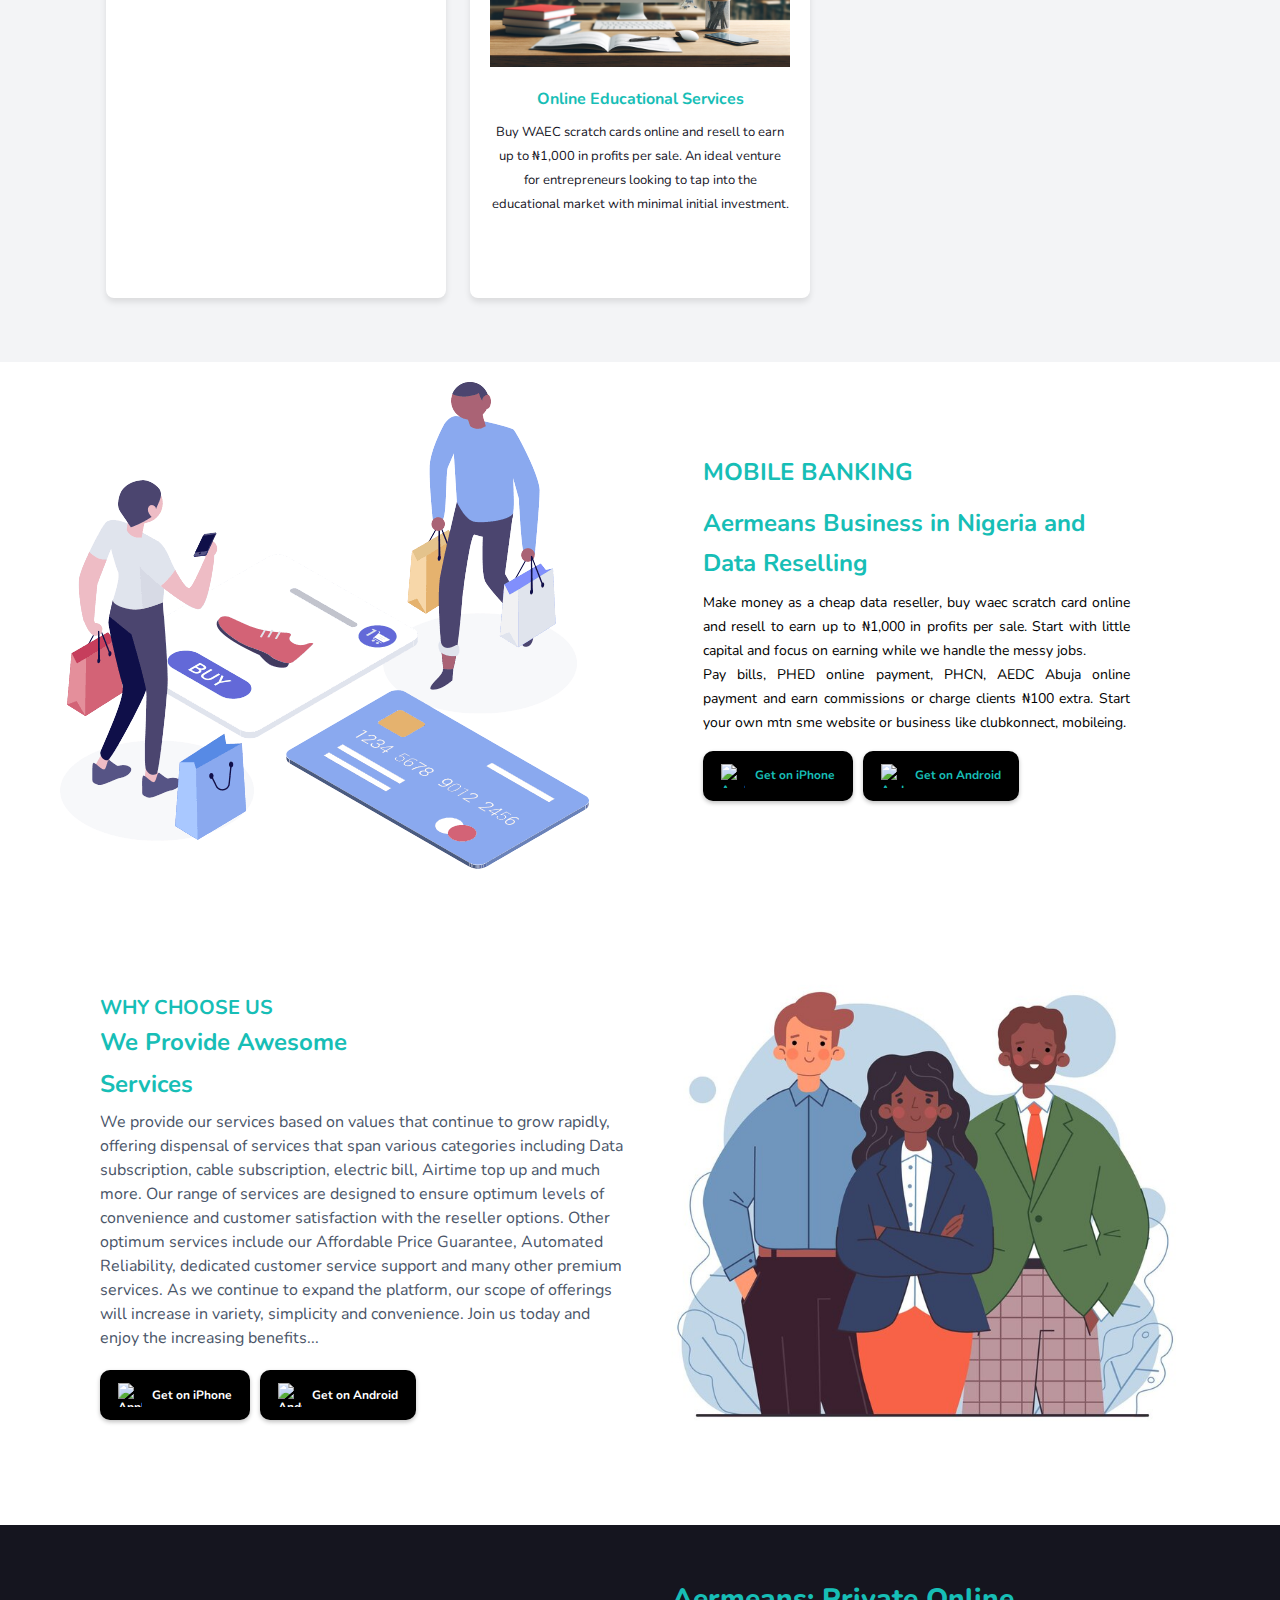
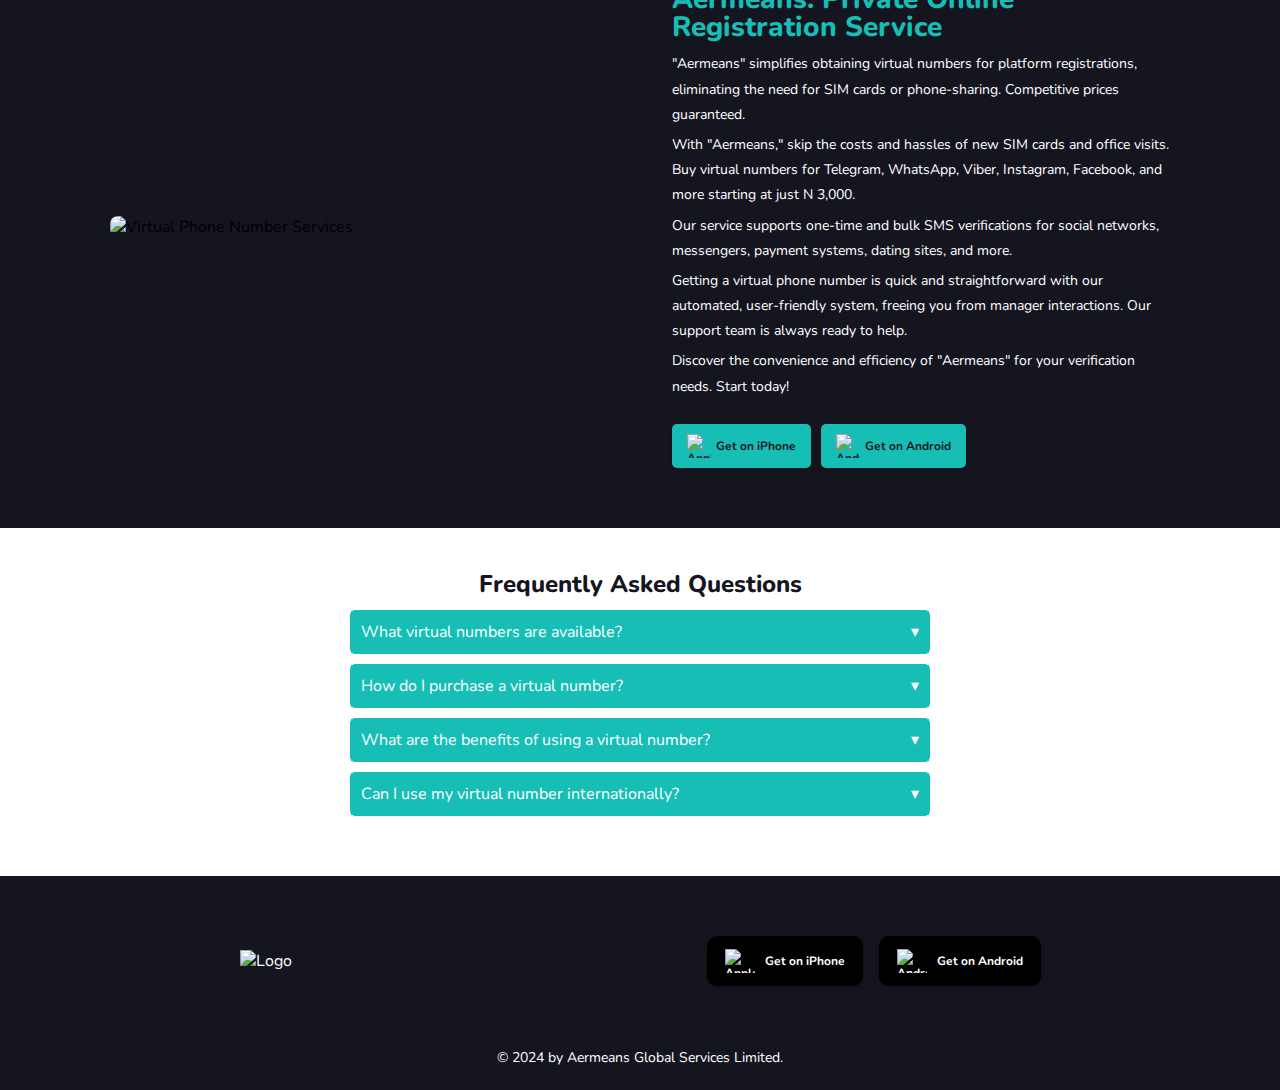
==== commit 55489b4d: "new update" ====
--- a/index.html
+++ b/index.html
@@ -284,7 +284,7 @@
             </div>
         </div>
         <div class="footer-bottom">
-            <p>© 2024 by Aermeans Nigeria Service Limited.</p>
+            <p>© 2024 by Aermeans Global Services Limited.</p>
         </div>
     </footer>
     <!-- footer -->
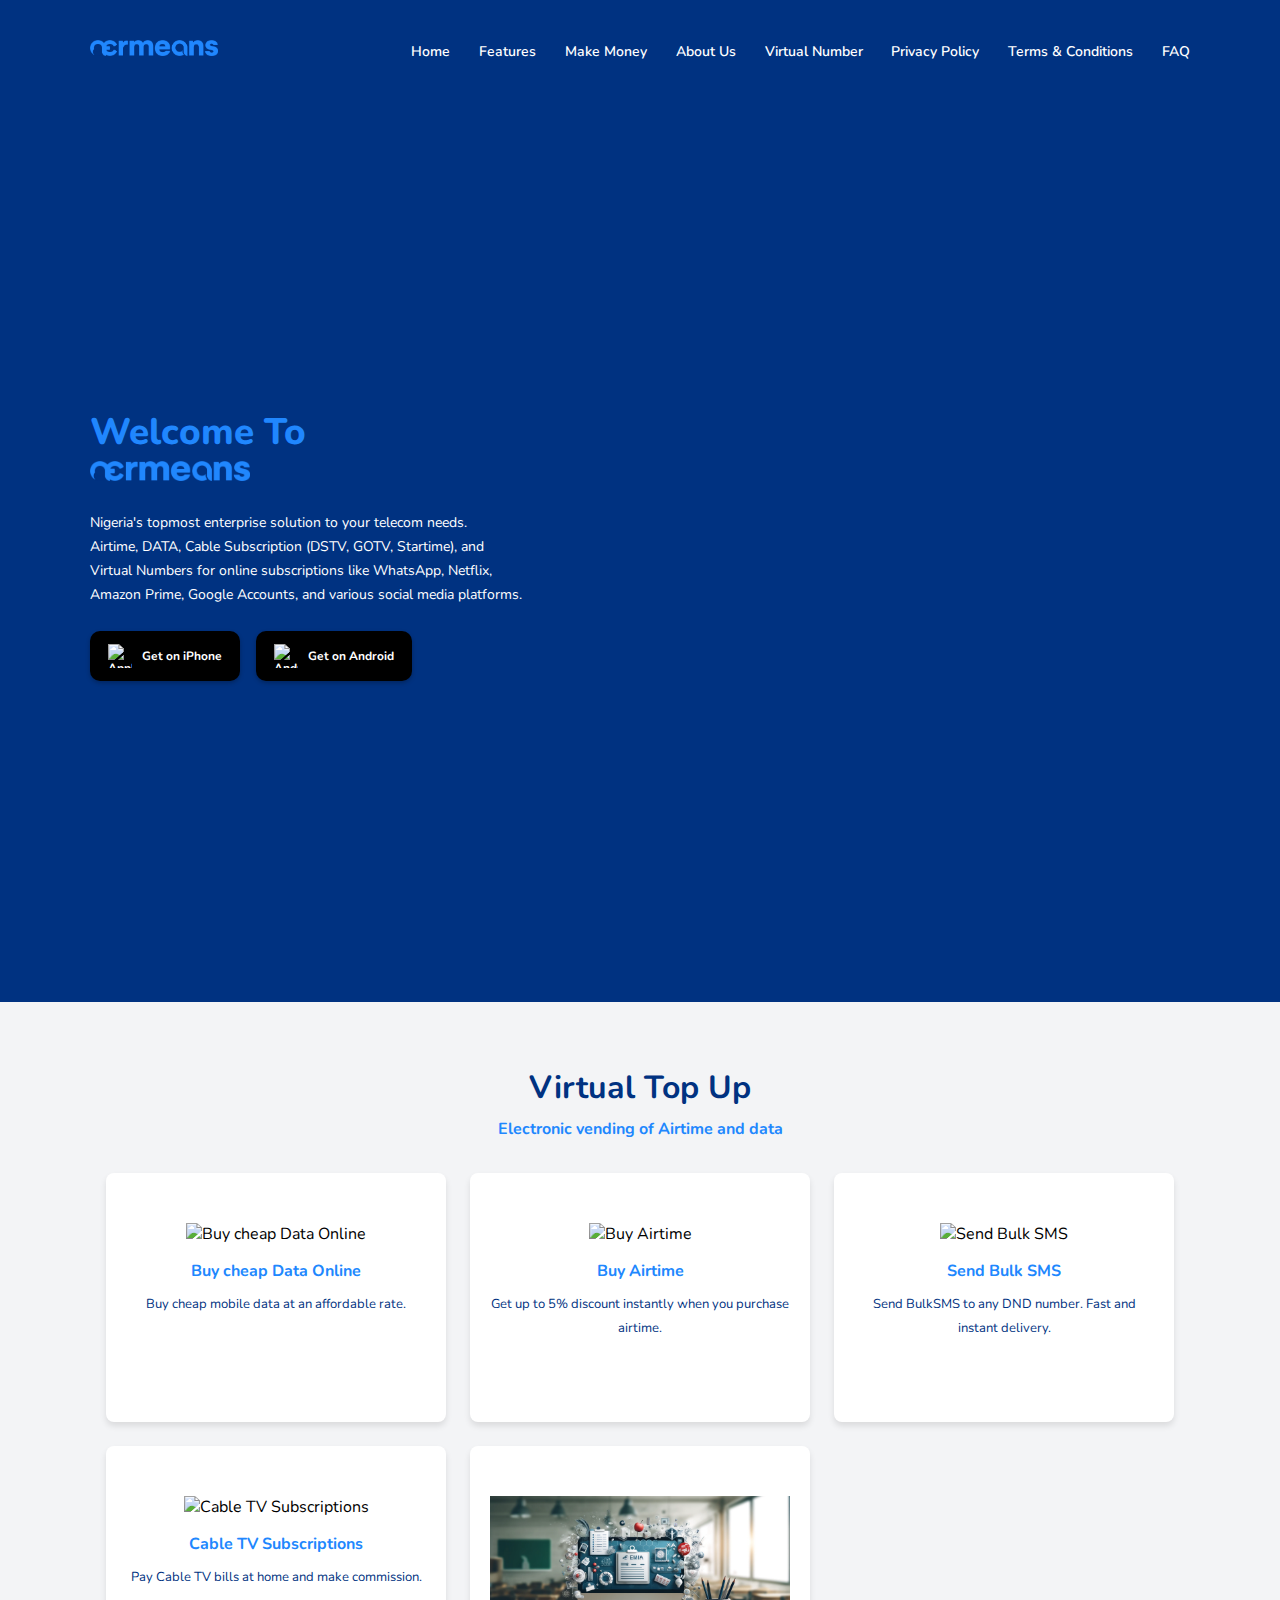
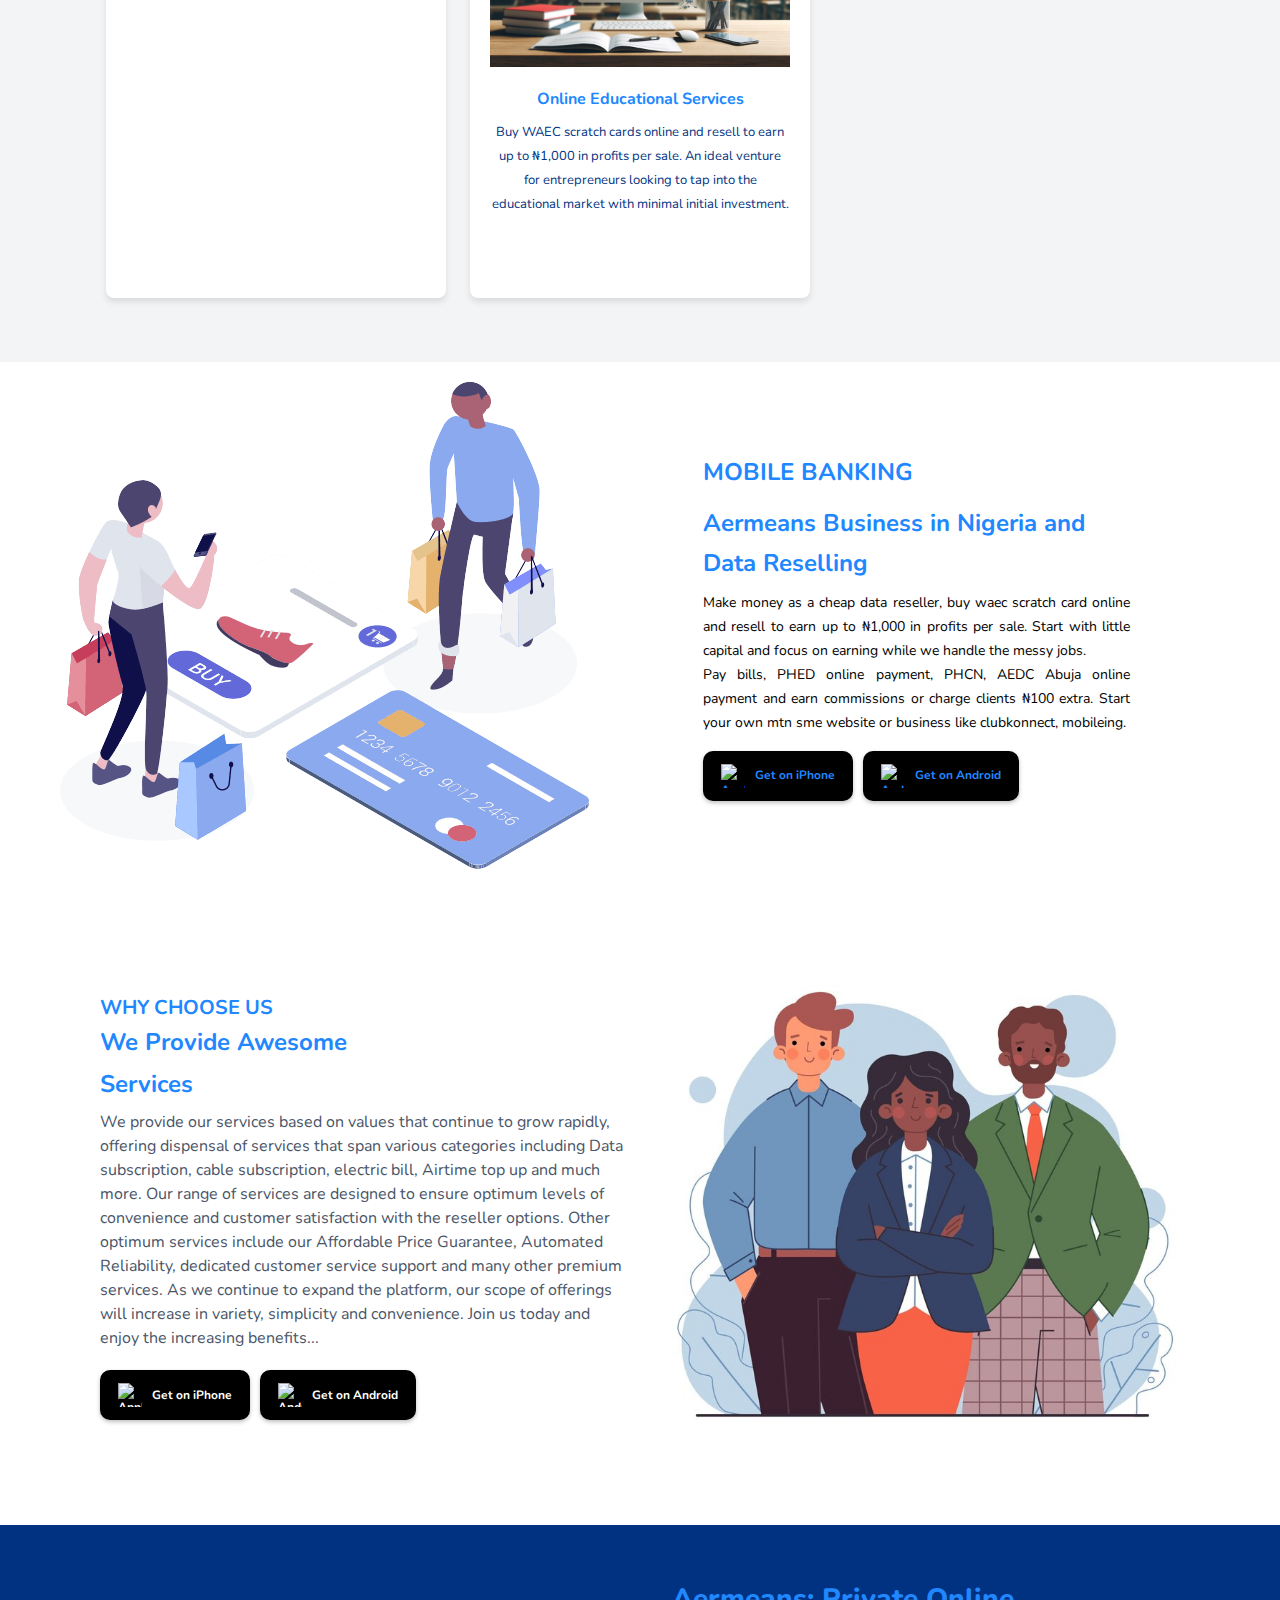
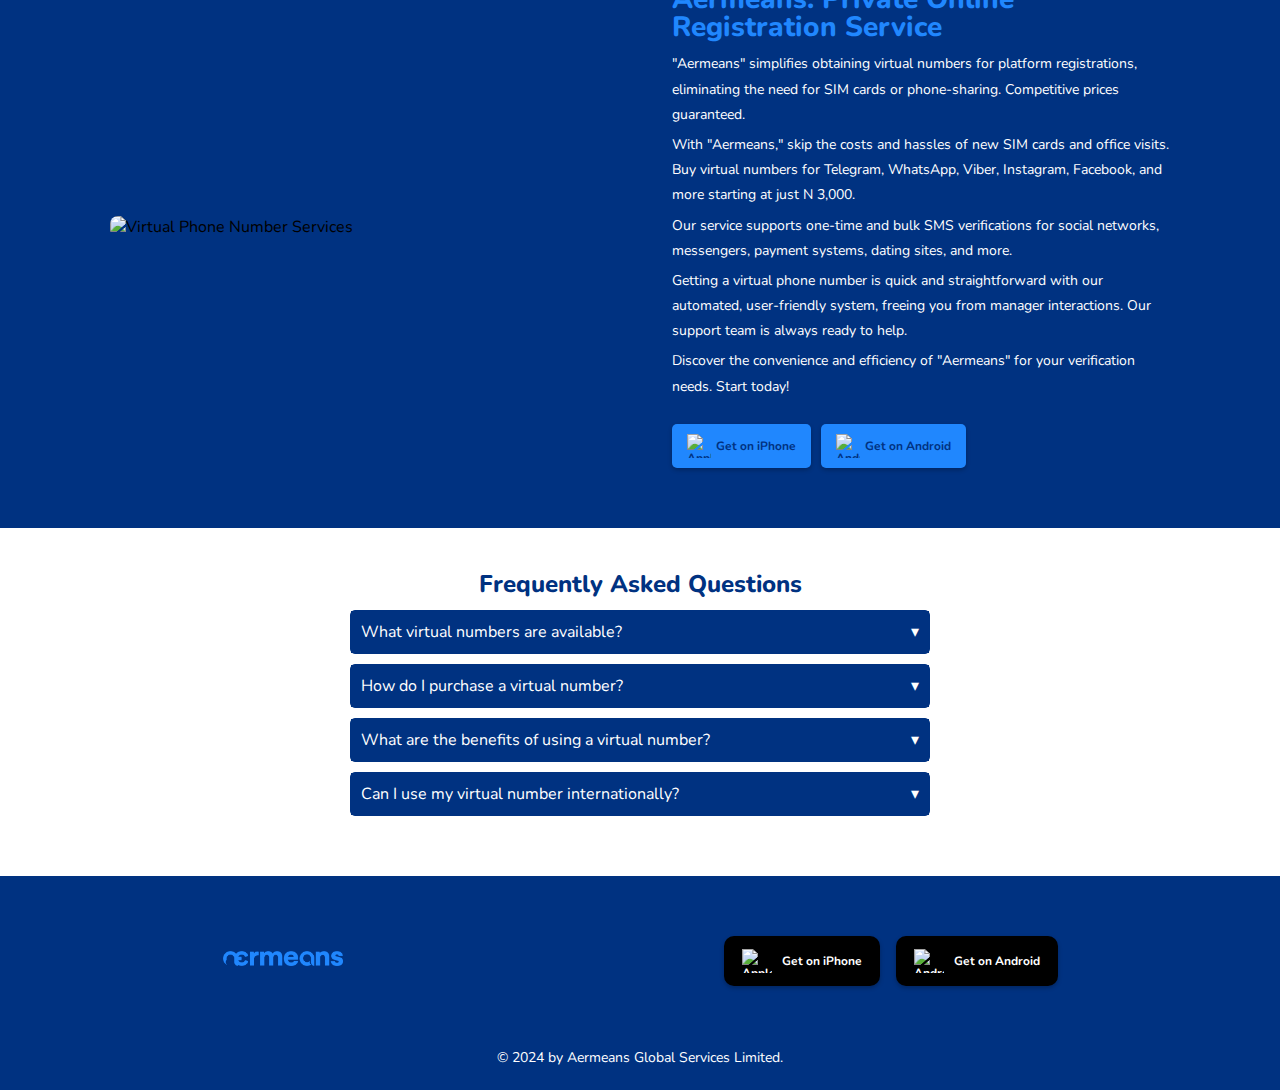
==== commit 9e382d7a: "new update" ====
--- a/index.html
+++ b/index.html
@@ -4,7 +4,7 @@
 <head>
     <meta charset="UTF-8">
     <meta name="viewport" content="width=device-width, initial-scale=1.0">
-    <link rel="shortcut icon" href="./image/favi4.jpg" type="image/x-icon">
+    <link rel="shortcut icon" href="./image/icon.png" type="image/x-icon">
 
     <!-- title -->
     <title>Aermeans</title>
@@ -34,7 +34,9 @@
     <!-- header -->
     <header class="header">
         <div class="logo">
-            <img src="./image/download(1).png" alt="Logo">
+            <a href="./index.html">
+                <img src="./image/Wormark2.png" alt="Logo">
+            </a>
         </div>
 
         <button class="menu-toggle" onclick="toggleMenu()"><i class="fas fa-bars"></i></button>
@@ -56,7 +58,7 @@
     <section id="home">
         <div>
             <h1>Welcome To</h1>
-            <img src="./image/download(1).png" alt="Logo">
+            <img src="./image/Wormark2.png" alt="Logo">
 
             <p>Nigeria's topmost enterprise solution to your telecom needs.<br>
                 Airtime, DATA, Cable Subscription (DSTV, GOTV, Startime), and<br>
@@ -270,7 +272,7 @@
     <footer class="footer">
         <div class="footer-content">
             <div class="logo">
-                <img src="./image/download(1).png" alt="Logo">
+                <img src="./image/Wormark2.png" alt="Logo">
             </div>
             <div class="app-footer">
                 <a href="https://www.apple.com/ios/app-store/" class="btn btn-iphone">
--- a/css/index.css
+++ b/css/index.css
@@ -6,7 +6,7 @@
 }
 
 header {
-    background-color: #15151F;
+    background-color: #003281;
     padding: 40px 90px;
     display: flex;
     align-items: center;
@@ -51,7 +51,7 @@
 }
 
 section {
-    background-color: #15151F;
+    background-color: #003281;
     padding: 0px 90px 0 90px;
     height: 100dvh;
     text-align: justify;
@@ -70,7 +70,7 @@
 }
 
 h1 {
-    color: #17BEB6;
+    color: #2087FE;
     font-size: 2.3rem;
     margin: 0 0 20px;
     line-height: 0.5;
@@ -128,7 +128,7 @@
 #features-container h2 {
     font-size: 32px;
     margin-bottom: 8px;
-    color: #15151F;
+    color: #003281;
     font-weight: 700;
     font-family: Nunito, sans-serif;
 }
@@ -138,7 +138,7 @@
     margin-bottom: 32px;
     font-weight: 700;
     font-family: Nunito, sans-serif;
-    color: #17BEB6;
+    color: #2087FE;
 }
 
 .features-grid {
@@ -167,14 +167,14 @@
 }
 
 .feature-card h3 {
-    color: #17BEB6;
+    color: #2087FE;
     font-size: 16px;
     padding-bottom: 10px;
     font-weight: 700;
 }
 
 .feature-card p {
-    color: #15151F !important;
+    color: #003281 !important;
     font-size: 13px !important;
     font-weight: 400 !important;
 }
@@ -210,7 +210,7 @@
 
 .title-small {
     font-size: 20px;
-    color: #17BEB6;
+    color: #2087FE;
     font-weight: bold;
     margin-bottom: 14px;
 }
@@ -218,7 +218,7 @@
 .title {
     font-size: 20px;
     margin-bottom: 10px;
-    color: #15151F;
+    color: #003281;
     line-height: 1;
 }
 
@@ -255,7 +255,7 @@
 
 .section-heading,
 .section-subheading {
-    color: #17BEB6;
+    color: #2087FE;
     font-weight: bold;
 }
 
@@ -292,7 +292,7 @@
 }
 
 .footer {
-    background-color: #15151F;
+    background-color: #003281;
     color: white;
     text-align: center;
     padding: 20px 0;
@@ -337,7 +337,7 @@
     align-items: center;
     justify-content: space-around;
     padding: 40px 90px;
-    background-color: #15151F;
+    background-color: #003281;
     margin: auto;
 }
 
@@ -368,7 +368,7 @@
 
 #virtualnumber h1 {
     font-size: 28px;
-    color: #17BEB6;
+    color: #2087FE;
     line-height: 1;
     margin-bottom: 10px;
 }
@@ -387,8 +387,8 @@
 }
 
 #virtualnumber .btn {
-    background-color: #17BEB6;
-    color: #15151F;
+    background-color: #2087FE;
+    color: #003281;
     text-decoration: none;
     padding: 10px 15px;
     border-radius: 5px;
@@ -416,14 +416,14 @@
 
 .accordion-title {
     text-align: center;
-    color: #15151F;
+    color: #003281;
     margin-bottom: 20px;
     font-size: 24px;
 }
 
 .accordion-item {
     background-color: #e8f0fe;
-    border: 1px solid #17BEB6;
+    border: 1px solid #003281;
     border-radius: 5px;
     margin-bottom: 10px;
 }
@@ -433,7 +433,7 @@
     padding: 10px;
     text-align: left;
     border: none;
-    background-color: #17BEB6;
+    background-color: #003281;
     color: white;
     cursor: pointer;
     outline: none;
@@ -450,9 +450,6 @@
     transform: rotate(-180deg);
 }
 
-.accordion-toggle:hover {
-    background-color: #17beb6c1;
-}
 
 .accordion-content {
     background-color: white;
@@ -463,13 +460,13 @@
 
 .accordion-content p {
     margin: 0;
-    color: #15151F;
+    color: #003281;
 }
 
 /* Privacy Policy */
 .content {
     background-color: #ffffff;
-    color: #15151F;
+    color: #003281;
     padding: 40px 90px;
     font-size: 16px;
     line-height: 1.8;
@@ -478,7 +475,7 @@
 
 .content h1,
 .content h2 {
-    color: #17BEB6;
+    color: #2087FE;
     font-weight: bold;
 }
 
@@ -498,7 +495,7 @@
 }
 
 .content a {
-    color: #17BEB6;
+    color: #2087FE;
     text-decoration: none;
 }
 
@@ -583,7 +580,7 @@
         left: 0;
         text-align: center;
         padding-top: 50px;
-        background-color: #15151F;
+        background-color: #003281;
         display: none;
         opacity: 0;
         transform: translateY(100%);
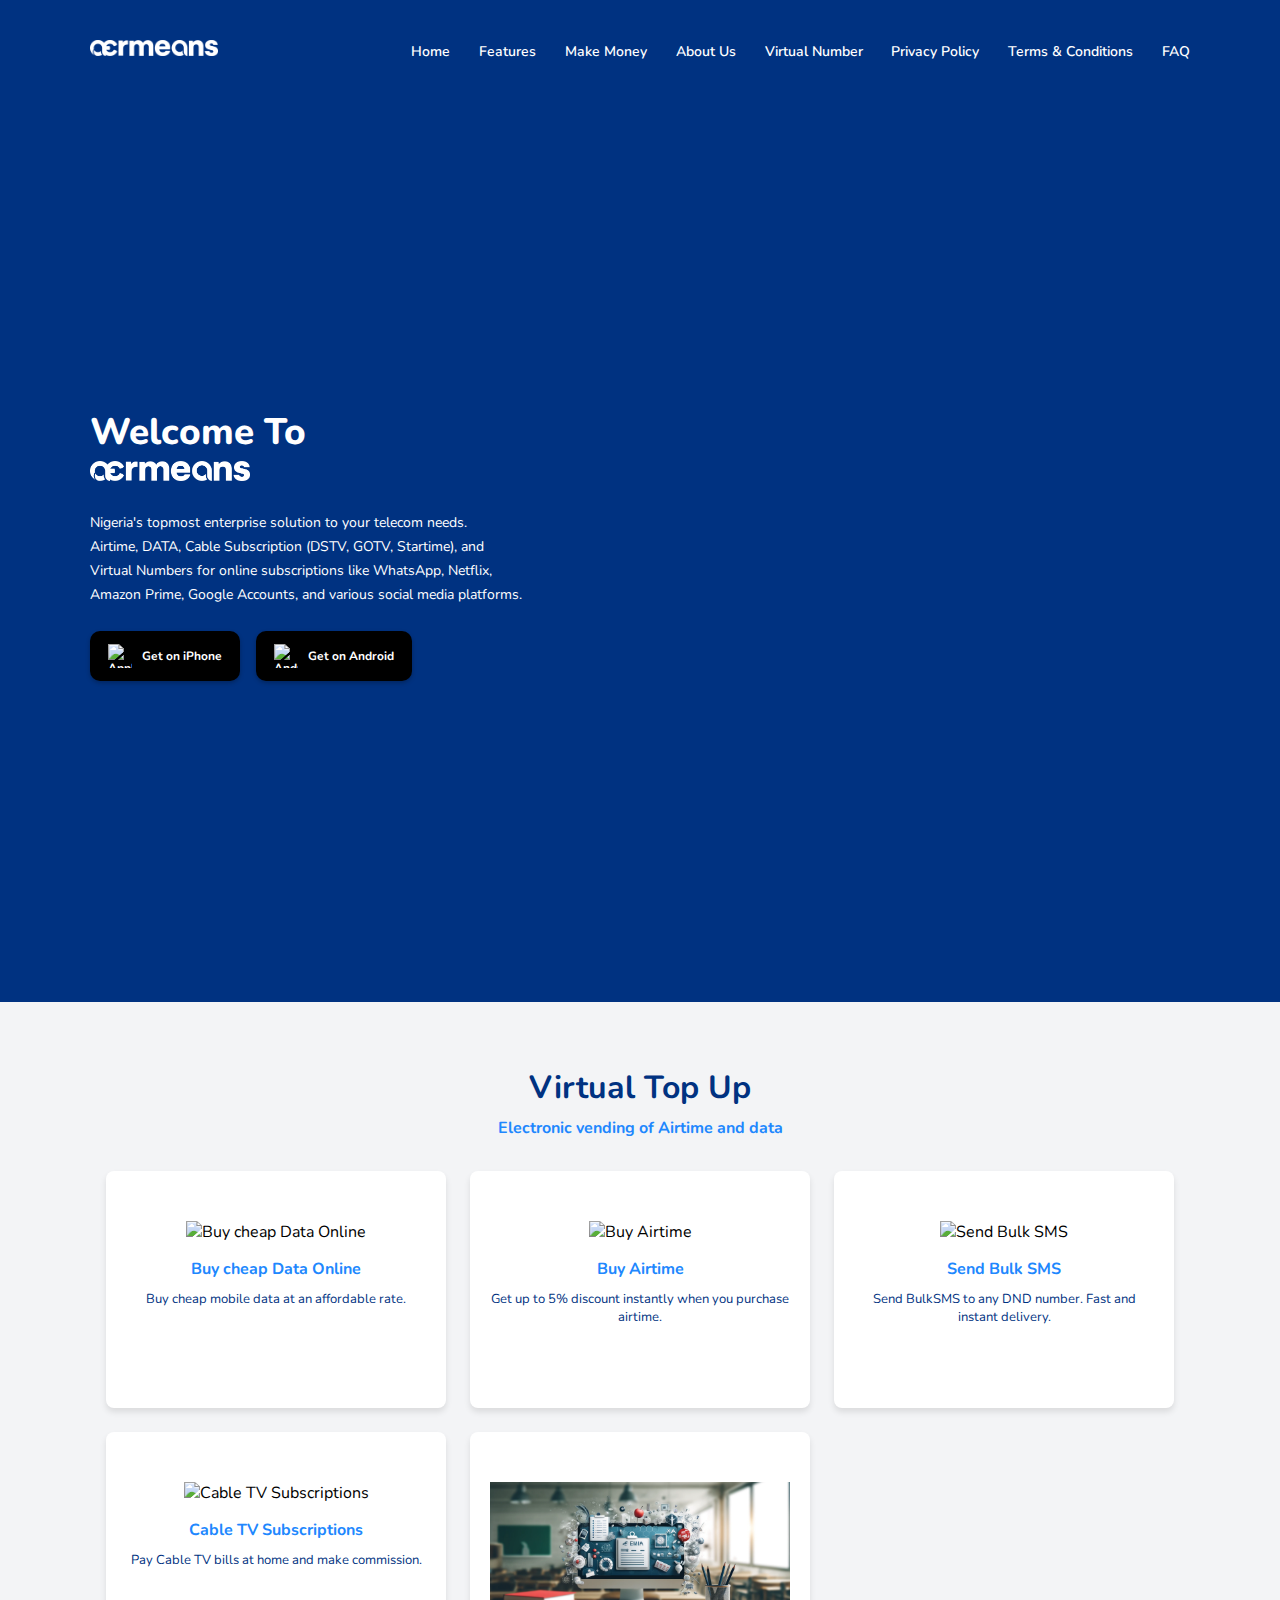
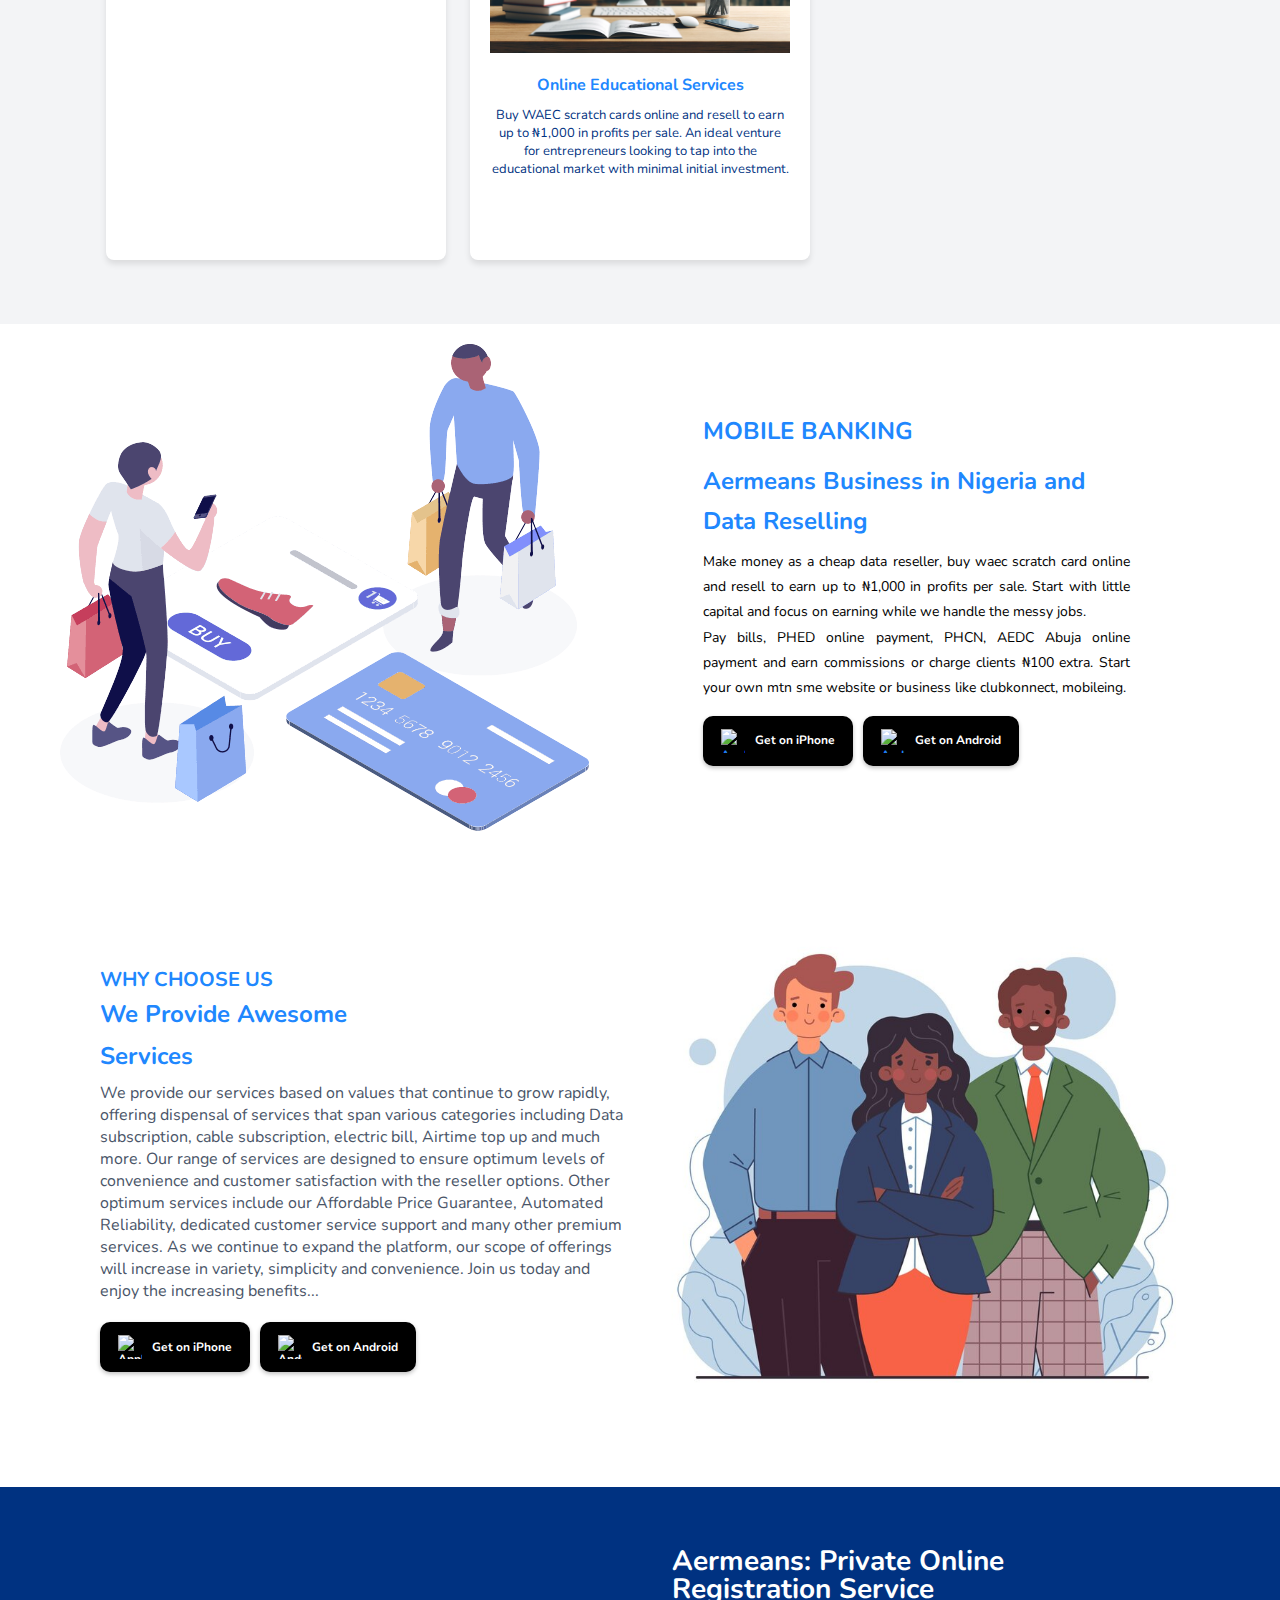
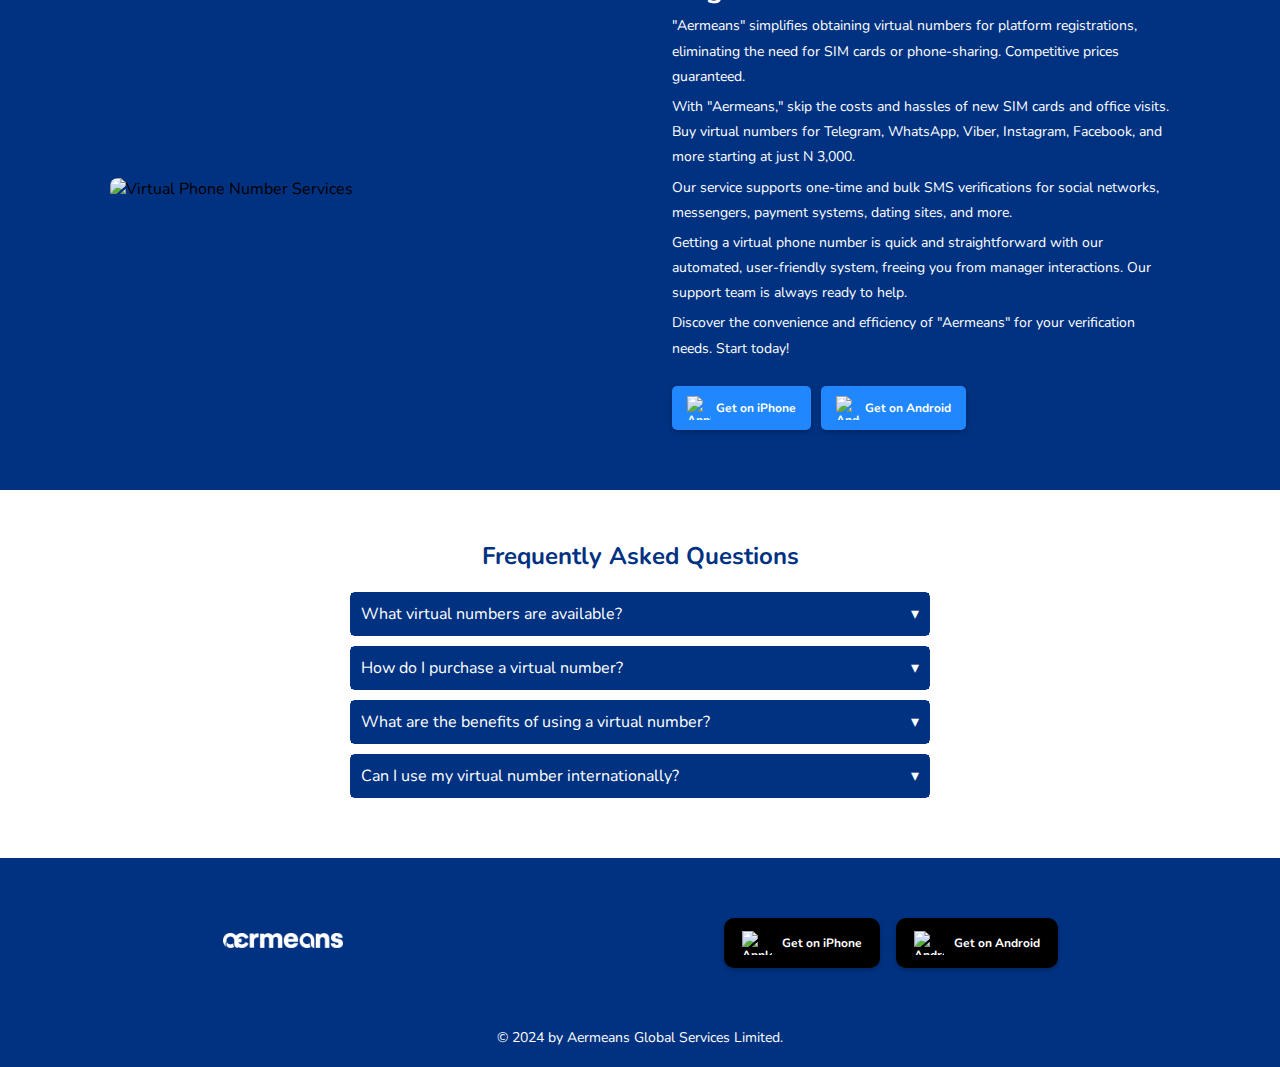
==== commit cda27bb3: "new update" ====
--- a/index.html
+++ b/index.html
@@ -35,7 +35,7 @@
     <header class="header">
         <div class="logo">
             <a href="./index.html">
-                <img src="./image/Wormark2.png" alt="Logo">
+                <img src="./image/Wormark5.png" alt="Logo">
             </a>
         </div>
 
@@ -58,7 +58,7 @@
     <section id="home">
         <div>
             <h1>Welcome To</h1>
-            <img src="./image/Wormark2.png" alt="Logo">
+            <img src="./image/Wormark5.png" alt="Logo">
 
             <p>Nigeria's topmost enterprise solution to your telecom needs.<br>
                 Airtime, DATA, Cable Subscription (DSTV, GOTV, Startime), and<br>
@@ -141,11 +141,11 @@
                 <div class="make-buttons">
                     <a href="https://www.apple.com/ios/app-store/" class="btn btn-iphone">
                         <img src="./image/download (3).png" alt="Apple Logo">
-                        <span>Get on iPhone</span>
+                        <span style="color: #ffffff;">Get on iPhone</span>
                     </a>
                     <a href="https://play.google.com/store" class="btn btn-android">
                         <img src="./image/google-play-2022-logo-freelogovectors.net_-640x480.png" alt="Android Logo">
-                        <span>Get on Android</span>
+                        <span style="color: #ffffff;">Get on Android</span>
                     </a>
                 </div>
             </div>
@@ -272,7 +272,7 @@
     <footer class="footer">
         <div class="footer-content">
             <div class="logo">
-                <img src="./image/Wormark2.png" alt="Logo">
+                <img src="./image/Wormark5.png" alt="Logo">
             </div>
             <div class="app-footer">
                 <a href="https://www.apple.com/ios/app-store/" class="btn btn-iphone">
--- a/css/index.css
+++ b/css/index.css
@@ -69,8 +69,8 @@
     margin-bottom: 1.5rem;
 }
 
-h1 {
-    color: #2087FE;
+section div h1 {
+    color: #ffffff;
     font-size: 2.3rem;
     margin: 0 0 20px;
     line-height: 0.5;
@@ -78,7 +78,7 @@
     font-family: Nunito, sans-serif;
 }
 
-p {
+section div p {
     color: #ffffff;
     font-size: 14px;
     line-height: 24px;
@@ -368,7 +368,7 @@
 
 #virtualnumber h1 {
     font-size: 28px;
-    color: #2087FE;
+    color: #ffffff;
     line-height: 1;
     margin-bottom: 10px;
 }
@@ -388,7 +388,7 @@
 
 #virtualnumber .btn {
     background-color: #2087FE;
-    color: #003281;
+    color: #ffffff;
     text-decoration: none;
     padding: 10px 15px;
     border-radius: 5px;
@@ -652,7 +652,7 @@
     }
 
     p {
-        font-size: 10px;
+        font-size: 13px;
         line-height: 20px;
     }
 
@@ -681,4 +681,17 @@
     .accordion-toggle {
         font-size: 14px;
     }
+
+    section div img {
+        width: 11rem;
+        margin-bottom: 1.5rem;
+    }
+
+    section div p {
+        color: #ffffff;
+        font-size: 13px;
+        line-height: 24px;
+        font-weight: 400;
+        font-family: Nunito, sans-serif;
+    }
 }